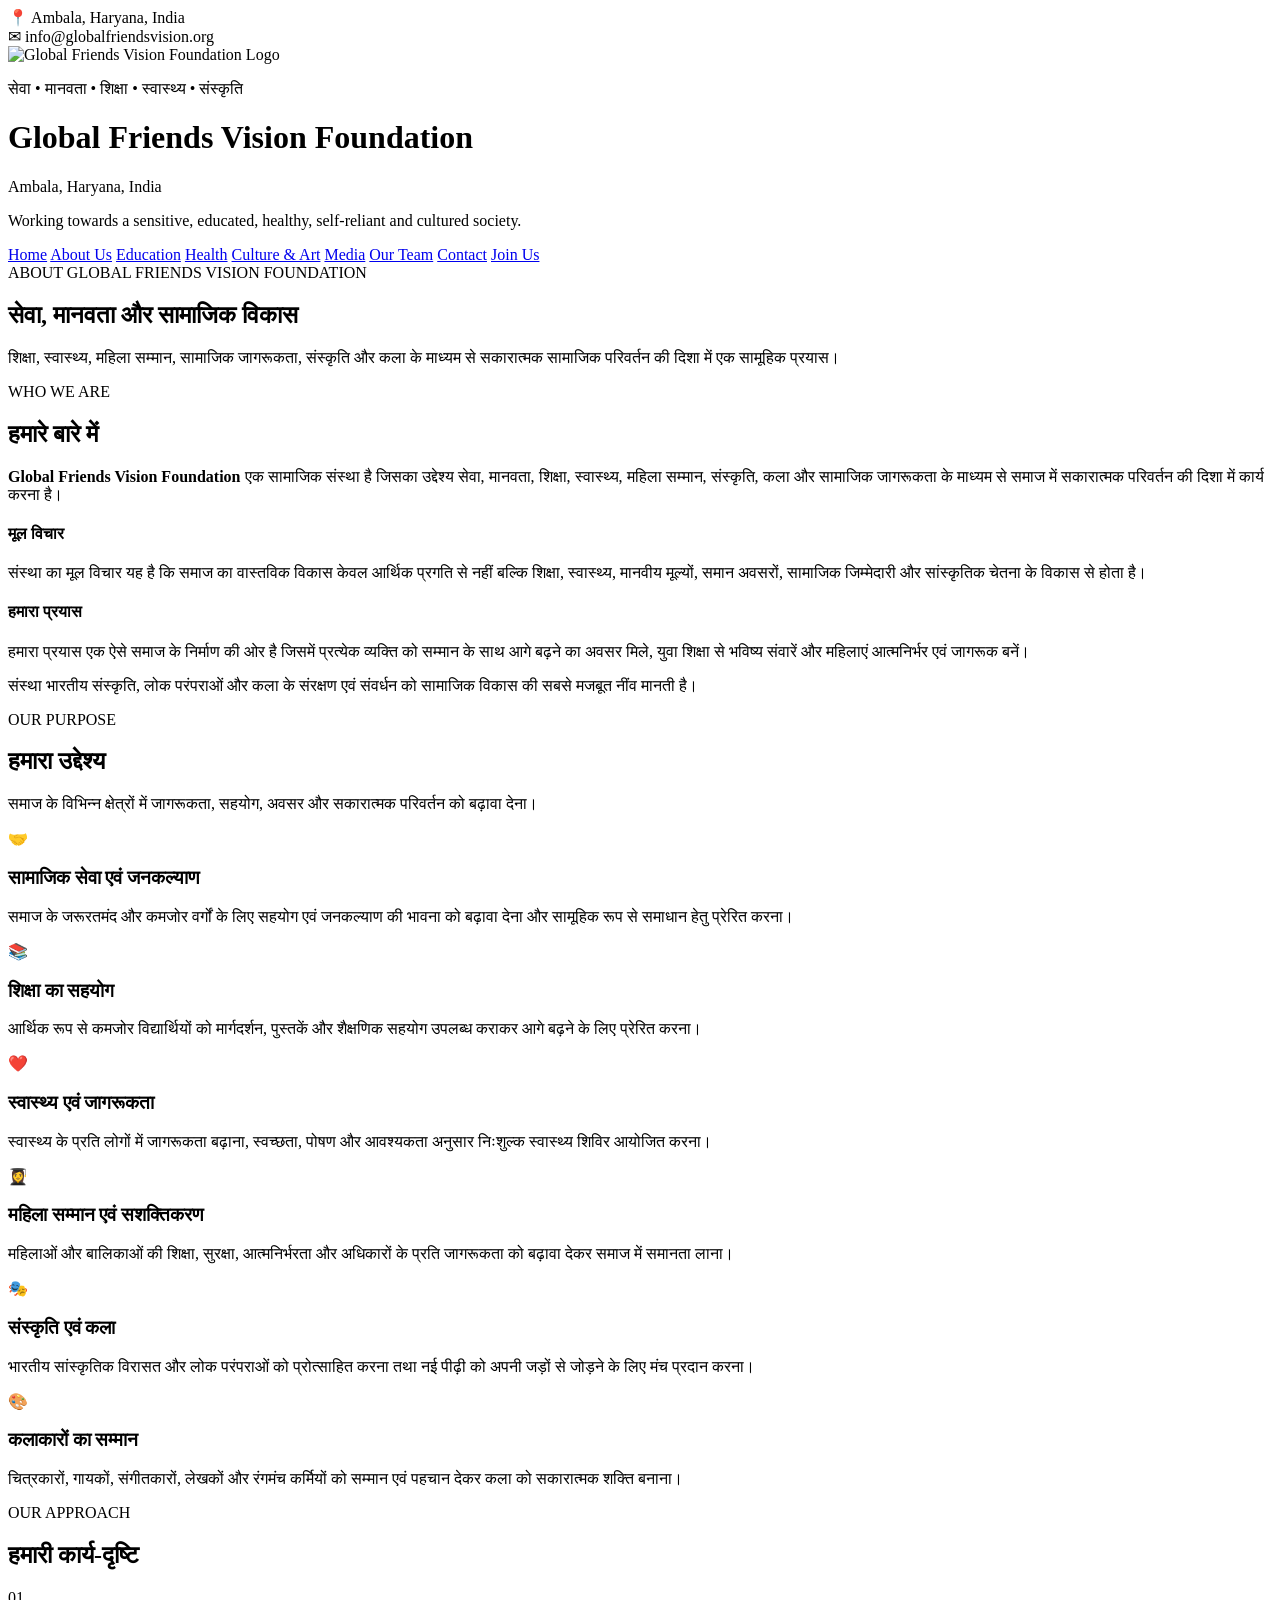
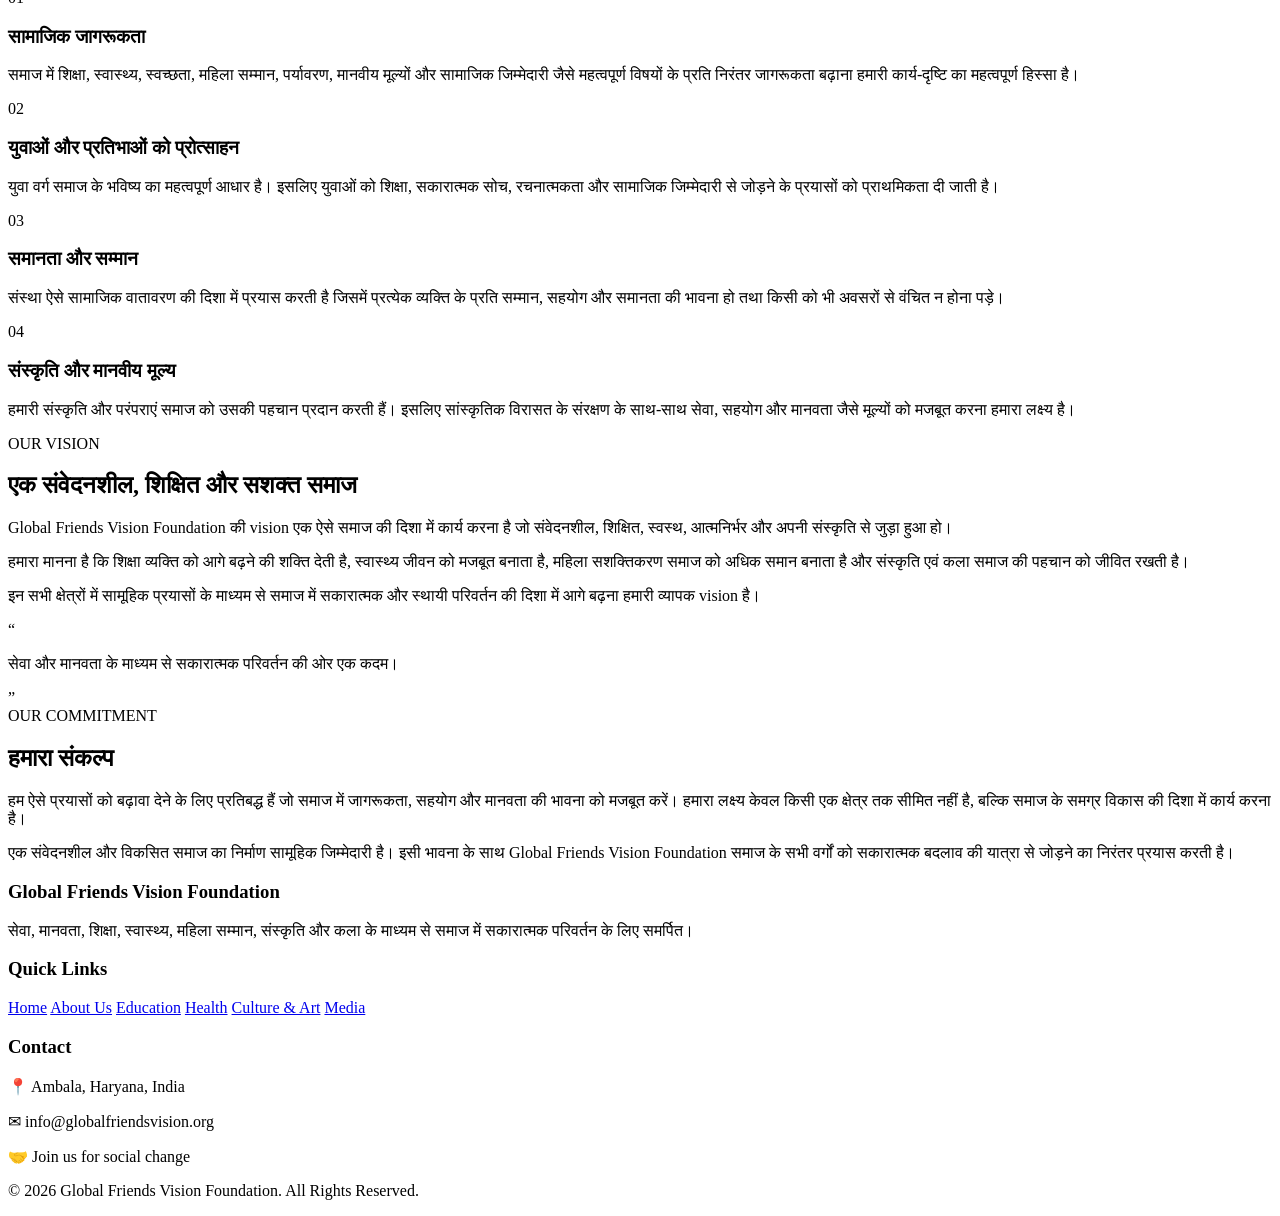
==== about.html @ c0052de6 "Add files via upload" ====
<!DOCTYPE html>
<html lang="en">
<head>
    <meta charset="UTF-8">
    <meta name="viewport" content="width=device-width, initial-scale=1.0">
    <title>About Us | Global Friends Vision Foundation</title>
    <link rel="stylesheet" href="css/style.css">

    </head>

<body>

    <!-- ================= TOP BAR ================= -->
    <div class="top-bar">
        <div class="top-container">
            <div class="top-left">
                <span>📍 Ambala, Haryana, India</span>
            </div>
            <div class="top-right">
                <span>✉ info@globalfriendsvision.org</span>
            </div>
        </div>
    </div>

    <!-- ================= BRAND HEADER ================= -->
    <header class="brand-header">
        <div class="brand-container">
            <div class="logo-box">
                <img src="images/logo1.jpg" alt="Global Friends Vision Foundation Logo">
            </div>
            <div class="brand-content">
                <p class="tagline">सेवा • मानवता • शिक्षा • स्वास्थ्य • संस्कृति</p>
                <h1>Global Friends Vision Foundation</h1>
                <p class="location">Ambala, Haryana, India</p>
                <p class="brand-description">
                    Working towards a sensitive, educated, healthy, self-reliant and cultured society.
                </p>
            </div>
        </div>
    </header>

    <!-- ================= NAVIGATION ================= -->
    <nav class="navbar">
        <div class="nav-container">
            <a href="index.html">Home</a>
            <a href="about.html" class="active">About Us</a>
            <a href="education.html">Education</a>
            <a href="health.html">Health</a>
            <a href="culture.html">Culture & Art</a>
            <a href="media.html">Media</a>
            <a href="team.html">Our Team</a>
            <a href="contact.html">Contact</a>
            <a href="join.html">Join Us</a>
        </div>
    </nav>

    <!-- ================= PAGE BANNER ================= -->
    <section class="about-hero">
        <div class="hero-content">
            <span class="hero-small">ABOUT GLOBAL FRIENDS VISION FOUNDATION</span>
            <h2>सेवा, मानवता और सामाजिक विकास</h2>
            <p>
                शिक्षा, स्वास्थ्य, महिला सम्मान, सामाजिक जागरूकता, संस्कृति और कला के माध्यम से 
                सकारात्मक सामाजिक परिवर्तन की दिशा में एक सामूहिक प्रयास।
            </p>
        </div>
    </section>

    <!-- ================= 1. WHO WE ARE ================= -->
    <section class="about-intro-section">
        <div class="intro-card-wrapper">
            <div class="section-heading text-center">
                <span class="section-label">WHO WE ARE</span>
                <h2>हमारे बारे में</h2>
                <div class="heading-line"></div>
            </div>

            <div class="about-highlight-box">
                <p class="lead-text">
                    <strong>Global Friends Vision Foundation</strong> एक सामाजिक संस्था है जिसका उद्देश्य सेवा, मानवता, शिक्षा, स्वास्थ्य, महिला सम्मान, संस्कृति, कला और सामाजिक जागरूकता के माध्यम से समाज में सकारात्मक परिवर्तन की दिशा में कार्य करना है।
                </p>
            </div>

            <div class="about-details-grid">
                <div class="detail-item">
                    <h4>मूल विचार</h4>
                    <p>
                        संस्था का मूल विचार यह है कि समाज का वास्तविक विकास केवल आर्थिक प्रगति से नहीं बल्कि शिक्षा, स्वास्थ्य, मानवीय मूल्यों, समान अवसरों, सामाजिक जिम्मेदारी और सांस्कृतिक चेतना के विकास से होता है।
                    </p>
                </div>
                <div class="detail-item">
                    <h4>हमारा प्रयास</h4>
                    <p>
                        हमारा प्रयास एक ऐसे समाज के निर्माण की ओर है जिसमें प्रत्येक व्यक्ति को सम्मान के साथ आगे बढ़ने का अवसर मिले, युवा शिक्षा से भविष्य संवारें और महिलाएं आत्मनिर्भर एवं जागरूक बनें।
                    </p>
                </div>
            </div>

            <div class="about-quote-bar">
                <p>
                    संस्था भारतीय संस्कृति, लोक परंपराओं और कला के संरक्षण एवं संवर्धन को सामाजिक विकास की सबसे मजबूत नींव मानती है।
                </p>
            </div>
        </div>
    </section>

    <!-- ================= 2. OUR PURPOSE ================= -->
    <section class="purpose-section">
        <div class="section-heading light-heading text-center">
            <span class="section-label">OUR PURPOSE</span>
            <h2>हमारा उद्देश्य</h2>
            <div class="heading-line"></div>
            <p class="heading-description">
                समाज के विभिन्न क्षेत्रों में जागरूकता, सहयोग, अवसर और सकारात्मक परिवर्तन को बढ़ावा देना।
            </p>
        </div>

        <div class="purpose-container">
            <div class="purpose-card">
                <div class="card-icon">🤝</div>
                <h3>सामाजिक सेवा एवं जनकल्याण</h3>
                <p>समाज के जरूरतमंद और कमजोर वर्गों के लिए सहयोग एवं जनकल्याण की भावना को बढ़ावा देना और सामूहिक रूप से समाधान हेतु प्रेरित करना।</p>
            </div>

            <div class="purpose-card">
                <div class="card-icon">📚</div>
                <h3>शिक्षा का सहयोग</h3>
                <p>आर्थिक रूप से कमजोर विद्यार्थियों को मार्गदर्शन, पुस्तकें और शैक्षणिक सहयोग उपलब्ध कराकर आगे बढ़ने के लिए प्रेरित करना।</p>
            </div>

            <div class="purpose-card">
                <div class="card-icon">❤️</div>
                <h3>स्वास्थ्य एवं जागरूकता</h3>
                <p>स्वास्थ्य के प्रति लोगों में जागरूकता बढ़ाना, स्वच्छता, पोषण और आवश्यकता अनुसार निःशुल्क स्वास्थ्य शिविर आयोजित करना।</p>
            </div>

            <div class="purpose-card">
                <div class="card-icon">👩‍🎓</div>
                <h3>महिला सम्मान एवं सशक्तिकरण</h3>
                <p>महिलाओं और बालिकाओं की शिक्षा, सुरक्षा, आत्मनिर्भरता और अधिकारों के प्रति जागरूकता को बढ़ावा देकर समाज में समानता लाना।</p>
            </div>

            <div class="purpose-card">
                <div class="card-icon">🎭</div>
                <h3>संस्कृति एवं कला</h3>
                <p>भारतीय सांस्कृतिक विरासत और लोक परंपराओं को प्रोत्साहित करना तथा नई पीढ़ी को अपनी जड़ों से जोड़ने के लिए मंच प्रदान करना।</p>
            </div>

            <div class="purpose-card">
                <div class="card-icon">🎨</div>
                <h3>कलाकारों का सम्मान</h3>
                <p>चित्रकारों, गायकों, संगीतकारों, लेखकों और रंगमंच कर्मियों को सम्मान एवं पहचान देकर कला को सकारात्मक शक्ति बनाना।</p>
            </div>
        </div>
    </section>

    <!-- ================= 3. OUR APPROACH ================= -->
    <section class="approach-section">
        <div class="section-heading text-center">
            <span class="section-label">OUR APPROACH</span>
            <h2>हमारी कार्य-दृष्टि</h2>
            <div class="heading-line"></div>
        </div>

        <div class="approach-container">
            <div class="approach-card">
                <div class="approach-number">01</div>
                <h3>सामाजिक जागरूकता</h3>
                <p>समाज में शिक्षा, स्वास्थ्य, स्वच्छता, महिला सम्मान, पर्यावरण, मानवीय मूल्यों और सामाजिक जिम्मेदारी जैसे महत्वपूर्ण विषयों के प्रति निरंतर जागरूकता बढ़ाना हमारी कार्य-दृष्टि का महत्वपूर्ण हिस्सा है।</p>
            </div>

            <div class="approach-card">
                <div class="approach-number">02</div>
                <h3>युवाओं और प्रतिभाओं को प्रोत्साहन</h3>
                <p>युवा वर्ग समाज के भविष्य का महत्वपूर्ण आधार है। इसलिए युवाओं को शिक्षा, सकारात्मक सोच, रचनात्मकता और सामाजिक जिम्मेदारी से जोड़ने के प्रयासों को प्राथमिकता दी जाती है।</p>
            </div>

            <div class="approach-card">
                <div class="approach-number">03</div>
                <h3>समानता और सम्मान</h3>
                <p>संस्था ऐसे सामाजिक वातावरण की दिशा में प्रयास करती है जिसमें प्रत्येक व्यक्ति के प्रति सम्मान, सहयोग और समानता की भावना हो तथा किसी को भी अवसरों से वंचित न होना पड़े।</p>
            </div>

            <div class="approach-card">
                <div class="approach-number">04</div>
                <h3>संस्कृति और मानवीय मूल्य</h3>
                <p>हमारी संस्कृति और परंपराएं समाज को उसकी पहचान प्रदान करती हैं। इसलिए सांस्कृतिक विरासत के संरक्षण के साथ-साथ सेवा, सहयोग और मानवता जैसे मूल्यों को मजबूत करना हमारा लक्ष्य है।</p>
            </div>
        </div>
    </section>

    <!-- ================= 4. OUR VISION ================= -->
    <section class="vision-section">
        <div class="vision-container">
            <div class="vision-content">
                <span class="section-label">OUR VISION</span>
                <h2>एक संवेदनशील, शिक्षित और सशक्त समाज</h2>
                <p>Global Friends Vision Foundation की vision एक ऐसे समाज की दिशा में कार्य करना है जो संवेदनशील, शिक्षित, स्वस्थ, आत्मनिर्भर और अपनी संस्कृति से जुड़ा हुआ हो।</p>
                <p>हमारा मानना है कि शिक्षा व्यक्ति को आगे बढ़ने की शक्ति देती है, स्वास्थ्य जीवन को मजबूत बनाता है, महिला सशक्तिकरण समाज को अधिक समान बनाता है और संस्कृति एवं कला समाज की पहचान को जीवित रखती है।</p>
                <p>इन सभी क्षेत्रों में सामूहिक प्रयासों के माध्यम से समाज में सकारात्मक और स्थायी परिवर्तन की दिशा में आगे बढ़ना हमारी व्यापक vision है।</p>
            </div>

            <div class="vision-box">
                <span class="quote-mark">“</span>
                <p>सेवा और मानवता के माध्यम से सकारात्मक परिवर्तन की ओर एक कदम।</p>
                <span class="quote-mark bottom">”</span>
            </div>
        </div>
    </section>

    <!-- ================= 5. OUR COMMITMENT ================= -->
    <section class="commitment-section">
        <div class="commitment-container">
            <div class="section-heading text-center">
                <span class="section-label">OUR COMMITMENT</span>
                <h2>हमारा संकल्प</h2>
                <div class="heading-line"></div>
            </div>
            <p>
                हम ऐसे प्रयासों को बढ़ावा देने के लिए प्रतिबद्ध हैं जो समाज में जागरूकता, सहयोग और मानवता की भावना को मजबूत करें। हमारा लक्ष्य केवल किसी एक क्षेत्र तक सीमित नहीं है, बल्कि समाज के समग्र विकास की दिशा में कार्य करना है।
            </p>
            <p>
                एक संवेदनशील और विकसित समाज का निर्माण सामूहिक जिम्मेदारी है। इसी भावना के साथ Global Friends Vision Foundation समाज के सभी वर्गों को सकारात्मक बदलाव की यात्रा से जोड़ने का निरंतर प्रयास करती है।
            </p>
        </div>
    </section>

    <!-- ================= FOOTER ================= -->
    <footer class="footer">
        <div class="footer-container">
            <div class="footer-about">
                <h3>Global Friends Vision Foundation</h3>
                <p>
                    सेवा, मानवता, शिक्षा, स्वास्थ्य, महिला सम्मान, संस्कृति और कला के माध्यम से समाज में सकारात्मक परिवर्तन के लिए समर्पित।
                </p>
            </div>

            <div class="footer-links">
                <h3>Quick Links</h3>
                <a href="index.html">Home</a>
                <a href="about.html">About Us</a>
                <a href="education.html">Education</a>
                <a href="health.html">Health</a>
                <a href="culture.html">Culture & Art</a>
                <a href="media.html">Media</a>
            </div>

            <div class="footer-contact">
                <h3>Contact</h3>
                <p>📍 Ambala, Haryana, India</p>
                <p>✉ info@globalfriendsvision.org</p>
                <p>🤝 Join us for social change</p>
            </div>
        </div>

        <div class="footer-bottom">
            <p>© 2026 Global Friends Vision Foundation. All Rights Reserved.</p>
        </div>
    </footer>

</body>
</html>
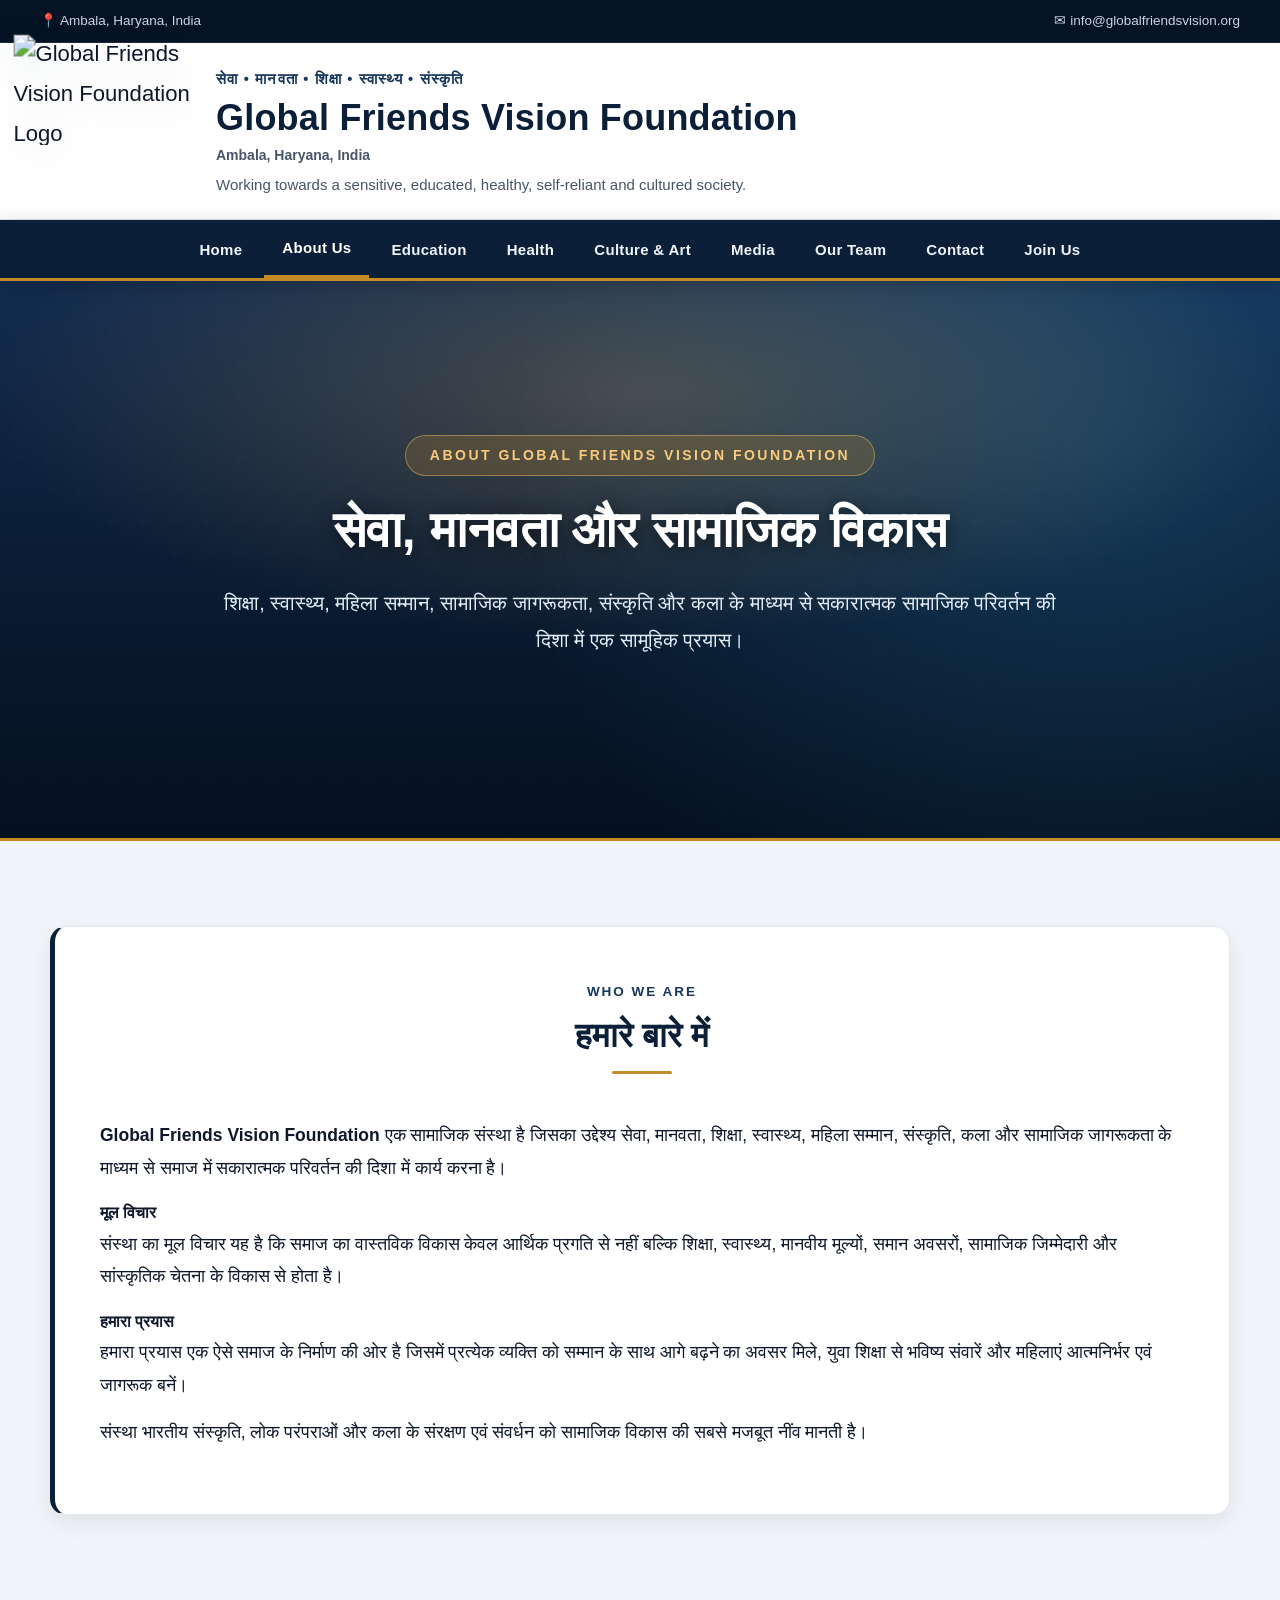
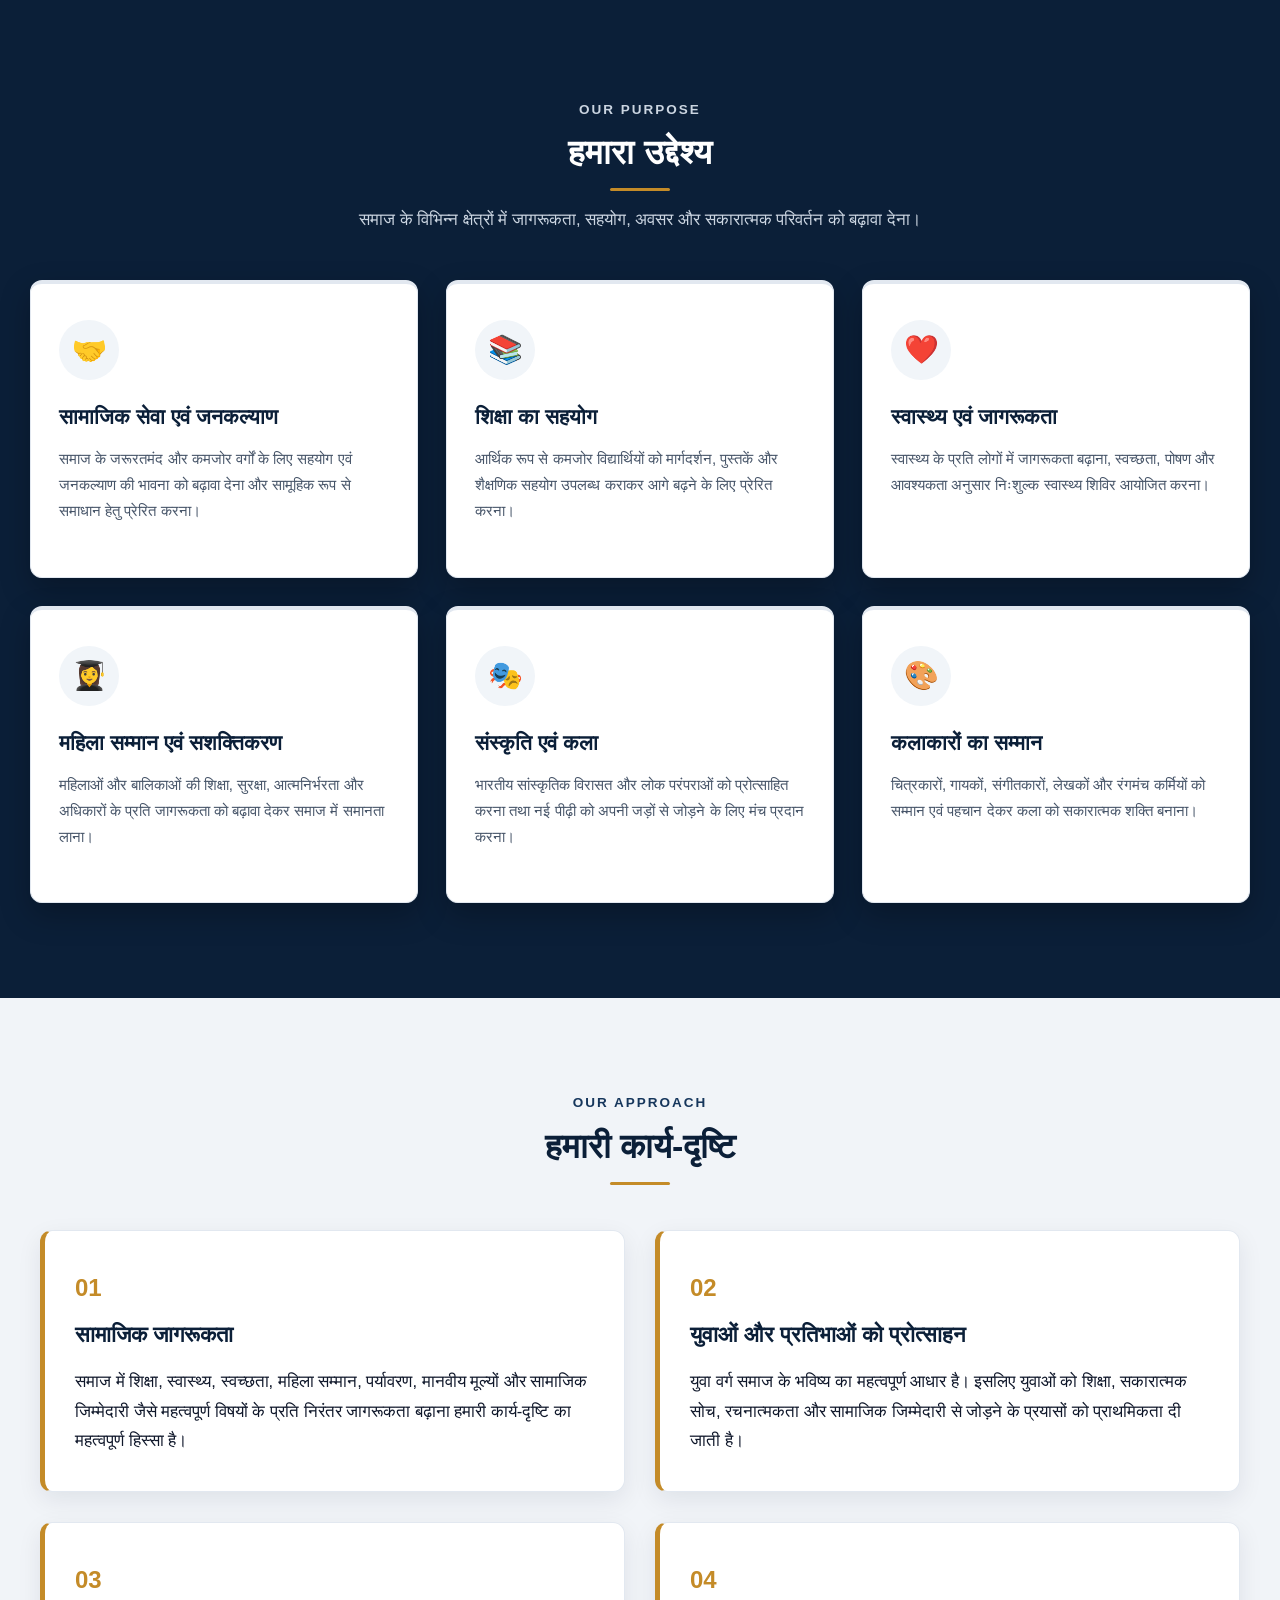
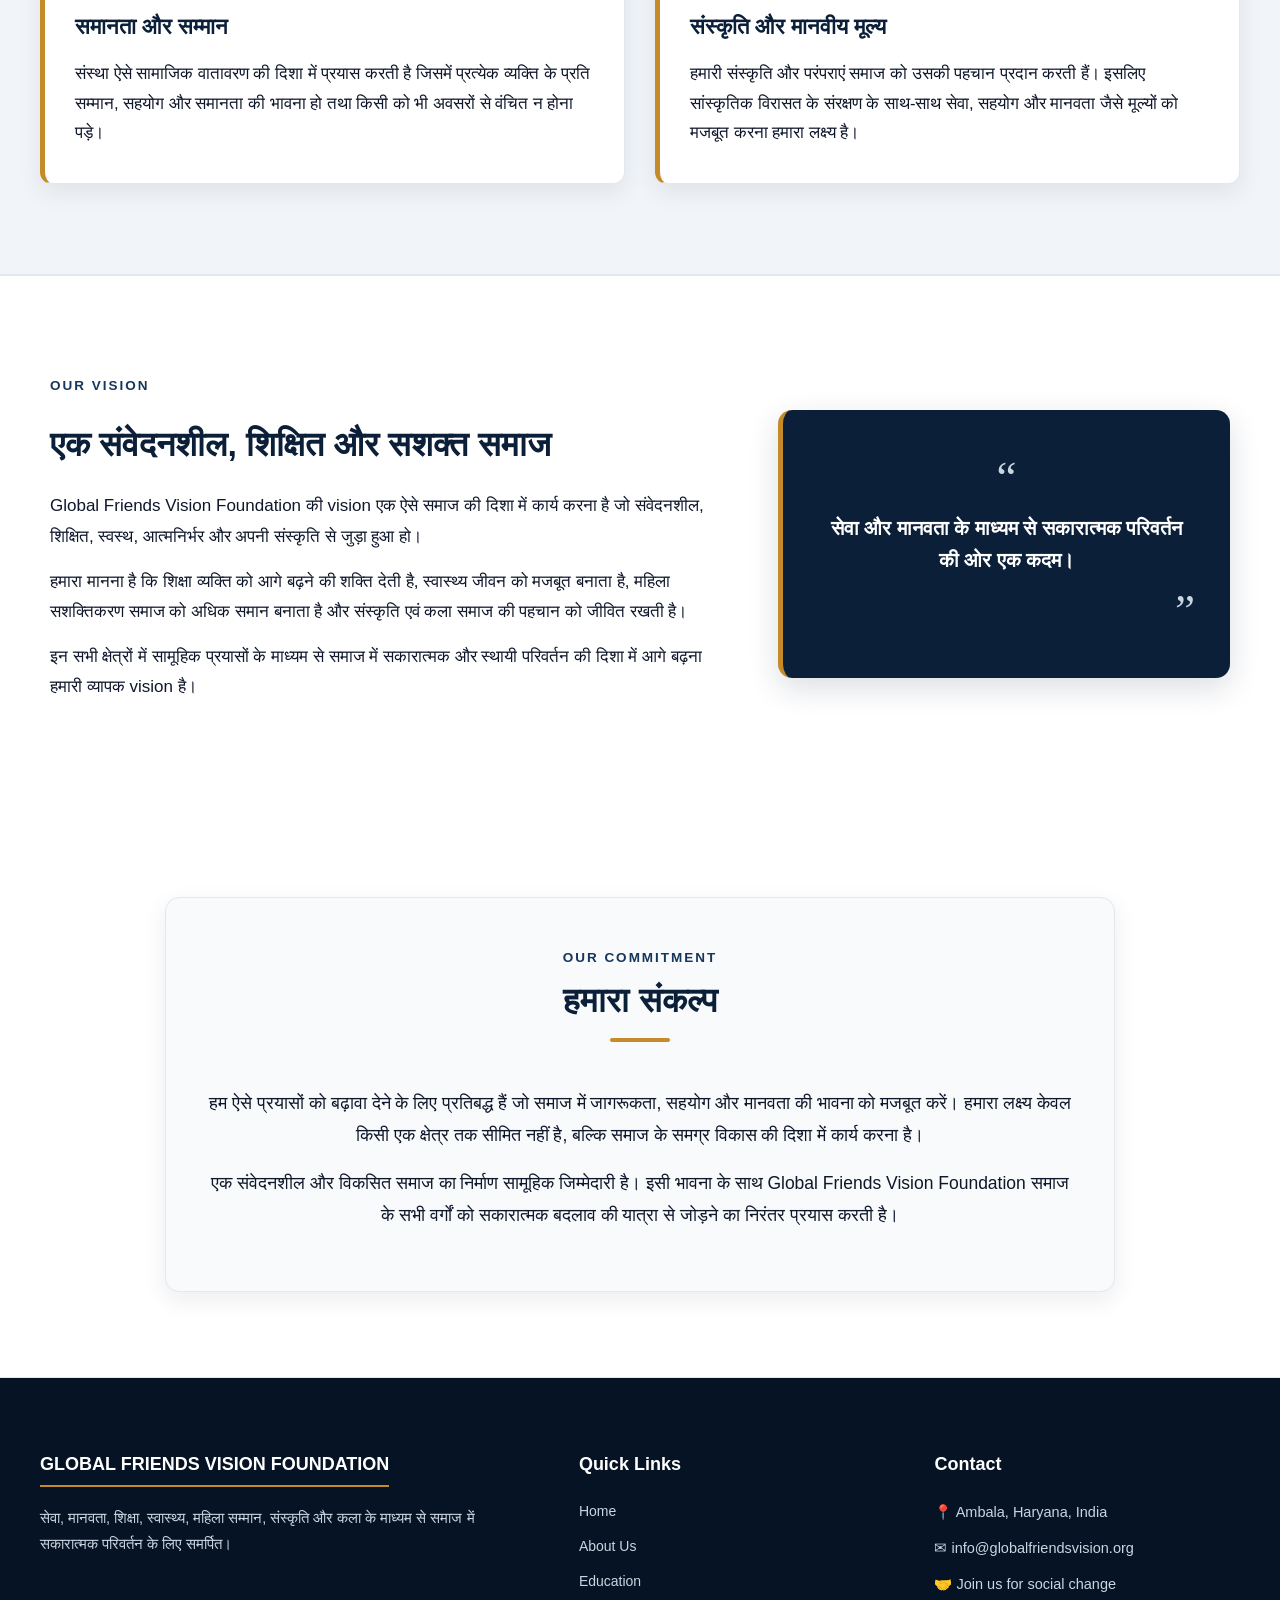
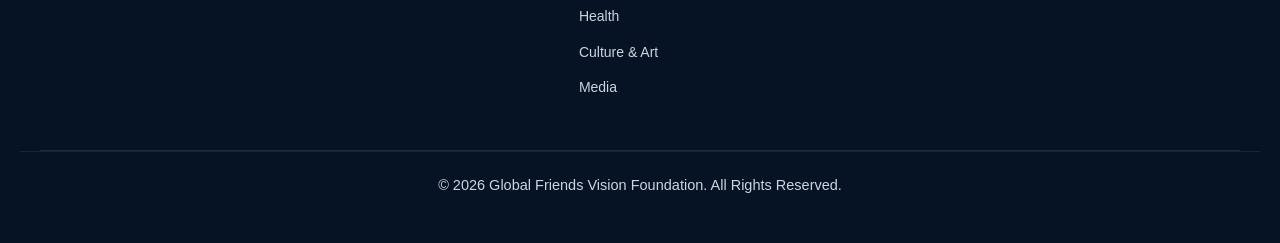
==== commit 5244ad1a: "Update about.html" ====
--- a/about.html
+++ b/about.html
@@ -4,7 +4,7 @@
     <meta charset="UTF-8">
     <meta name="viewport" content="width=device-width, initial-scale=1.0">
     <title>About Us | Global Friends Vision Foundation</title>
-    <link rel="stylesheet" href="css/style.css">
+    <link rel="stylesheet" href="style.css">
 
     </head>
 
@@ -259,4 +259,4 @@
     </footer>
 
 </body>
-</html>+</html>
--- a/style.css
+++ b/style.css
@@ -0,0 +1,839 @@
+/* =========================================================
+   GLOBAL FRIENDS VISION FOUNDATION
+   UNIFIED MASTER STYLESHEET (NO YELLOW / CLEAN & PREMIUM)
+   ========================================================= */
+
+/* =========================
+   1. VARIABLES & RESET
+   ========================= */
+:root {
+    --navy-primary: #0b1f38;
+    --navy-deep: #051324;
+    --navy-light: #16365c;
+    --gold-accent: #c48b28;     /* बैलेंस्ड म्यूटेड गोल्ड */
+    --gold-glow: #f6c065;
+    --bg-page: #f1f4f8;         /* क्लीन कूल-ग्रे बेस */
+    --bg-card: #ffffff;
+    --border-light: #e2e8f0;
+    --text-main: #0f172a;       /* 100% गहरा और पठनीय टेक्स्ट */
+    --text-muted: #475569;
+    --shadow-card: 0 8px 24px rgba(11, 31, 56, 0.08);
+}
+
+* {
+    margin: 0;
+    padding: 0;
+    box-sizing: border-box;
+    font-family: 'Segoe UI', Arial, sans-serif;
+}
+
+html {
+    scroll-behavior: smooth;
+}
+
+body {
+    background-color: var(--bg-page) !important;
+    color: var(--text-main);
+    line-height: 1.8;
+    overflow-x: hidden;
+}
+
+a {
+    text-decoration: none;
+    color: inherit;
+    transition: all 0.3s ease;
+}
+
+img {
+    max-width: 100%;
+    display: block;
+}
+
+/* =========================
+   2. TOP BAR
+   ========================= */
+.top-bar {
+    background-color: var(--navy-deep);
+    color: #cbd5e1;
+    font-size: 13.5px;
+    padding: 9px 0;
+    border-bottom: 1px solid rgba(255, 255, 255, 0.1);
+}
+
+.top-container {
+    max-width: 1250px;
+    margin: 0 auto;
+    padding: 0 25px;
+    display: flex;
+    justify-content: space-between;
+    align-items: center;
+}
+
+/* =========================
+   3. BRAND HEADER & BIG LOGO
+   ========================= */
+.brand-header {
+    background: #ffffff !important;
+    padding: 18px 0;
+    border-bottom: 1px solid var(--border-light);
+}
+
+.brand-container {
+    max-width: 1250px;
+    margin: 0 auto;
+    padding: 0 25px;
+    display: flex;
+    align-items: center;
+    gap: 36px;
+}
+
+.logo-box {
+    width: 140px;
+    height: 140px;
+    flex-shrink: 0;
+    display: flex;
+    justify-content: center;
+    align-items: center;
+    overflow: visible;
+}
+
+.logo-box img {
+    width: 100%;
+    height: 100%;
+    object-fit: contain;
+    transform: scale(1.38);
+    filter: drop-shadow(0 4px 12px rgba(11, 31, 56, 0.12));
+}
+
+.brand-content {
+    flex: 1;
+    min-width: 0;
+}
+
+.tagline {
+    color: var(--navy-light);
+    font-size: 14.5px;
+    font-weight: 700;
+    letter-spacing: 1.2px;
+    margin-bottom: 4px;
+}
+
+.brand-content h1 {
+    color: var(--navy-primary);
+    font-size: 36px;
+    font-weight: 800;
+    line-height: 1.2;
+    letter-spacing: 0.2px;
+}
+
+.location {
+    font-size: 14px;
+    color: var(--text-muted);
+    font-weight: 600;
+    margin-top: 4px;
+}
+
+.brand-description {
+    font-size: 15px;
+    color: var(--text-muted);
+    margin-top: 5px;
+    max-width: 820px;
+    line-height: 1.6;
+}
+
+/* =========================
+   4. NAVIGATION
+   ========================= */
+.navbar {
+    background-color: var(--navy-primary);
+    position: sticky;
+    top: 0;
+    z-index: 1000;
+    box-shadow: 0 4px 18px rgba(0, 0, 0, 0.2);
+    border-bottom: 3px solid var(--gold-accent);
+}
+
+.nav-container {
+    max-width: 1250px;
+    margin: 0 auto;
+    padding: 0 20px;
+    display: flex;
+    justify-content: center;
+    align-items: center;
+    gap: 4px;
+    flex-wrap: wrap;
+}
+
+.nav-container a {
+    color: #f1f5f9;
+    padding: 14px 18px;
+    font-size: 15px;
+    font-weight: 600;
+    letter-spacing: 0.3px;
+}
+
+.nav-container a:hover {
+    color: #ffffff;
+    background: rgba(255, 255, 255, 0.08);
+}
+
+.nav-container a.active {
+    color: #ffffff !important;
+    border-bottom: 3px solid var(--gold-accent);
+    background: transparent;
+}
+
+/* =========================================================
+   5. HERO BANNER (BIG & LIGHT-DARK MIX THEME)
+   ========================================================= */
+.hero,
+.page-hero,
+.about-hero {
+    position: relative;
+    width: 100%;
+    min-height: 560px;
+    background: 
+        radial-gradient(ellipse 75% 65% at 50% 20%, rgba(246, 192, 101, 0.24) 0%, transparent 68%),
+        radial-gradient(circle at 85% 30%, rgba(56, 189, 248, 0.16) 0%, transparent 50%),
+        linear-gradient(180deg, #122c4f 0%, #0a1b32 55%, #05101f 100%) !important;
+    color: #ffffff;
+    text-align: center;
+    padding: 120px 20px 110px;
+    border-bottom: 3.5px solid var(--gold-accent);
+    display: flex;
+    align-items: center;
+    justify-content: center;
+    box-sizing: border-box;
+    overflow: hidden;
+}
+
+.hero::before,
+.page-hero::before,
+.about-hero::before {
+    content: "";
+    position: absolute;
+    inset: 0;
+    background-image: radial-gradient(rgba(255, 255, 255, 0.08) 1.2px, transparent 1.2px);
+    background-size: 32px 32px;
+    opacity: 0.45;
+    pointer-events: none;
+}
+
+.hero-content {
+    max-width: 980px;
+    margin: 0 auto;
+    position: relative;
+    z-index: 2;
+}
+
+.hero-small {
+    display: inline-block;
+    color: #f7ca7d !important;
+    font-size: 14px !important;
+    font-weight: 800 !important;
+    letter-spacing: 2.5px !important;
+    margin-bottom: 22px !important;
+    text-transform: uppercase;
+    background: rgba(196, 139, 40, 0.22) !important;
+    padding: 7px 24px !important;
+    border-radius: 30px;
+    border: 1px solid rgba(246, 192, 101, 0.45) !important;
+}
+
+.hero h1,
+.hero h2,
+.page-hero h1,
+.page-hero h2,
+.about-hero h1,
+.about-hero h2 {
+    font-size: 50px !important;
+    line-height: 1.3 !important;
+    margin-bottom: 22px !important;
+    font-weight: 800 !important;
+    color: #ffffff !important;
+    text-shadow: 0 4px 18px rgba(0, 0, 0, 0.55) !important;
+}
+
+.hero p,
+.page-hero p,
+.about-hero p {
+    font-size: 20px !important;
+    line-height: 1.85 !important;
+    color: #e5edf7 !important;
+    max-width: 860px !important;
+    margin: 0 auto 35px !important;
+    font-weight: 400;
+}
+
+.hero-buttons {
+    display: flex;
+    justify-content: center;
+    gap: 18px;
+    flex-wrap: wrap;
+}
+
+.btn {
+    padding: 13px 34px;
+    border-radius: 30px;
+    font-size: 15.5px;
+    font-weight: 700;
+    display: inline-block;
+    transition: all 0.3s ease;
+}
+
+.btn-gold {
+    background: linear-gradient(135deg, #d89b38 0%, #b87a22 100%);
+    color: #ffffff;
+    box-shadow: 0 4px 14px rgba(196, 139, 40, 0.35);
+}
+
+.btn-gold:hover {
+    transform: translateY(-2px);
+    box-shadow: 0 6px 20px rgba(196, 139, 40, 0.55);
+}
+
+.btn-outline {
+    border: 2px solid rgba(255, 255, 255, 0.85);
+    color: #ffffff;
+    background: rgba(255, 255, 255, 0.06);
+}
+
+.btn-outline:hover {
+    background: #ffffff;
+    color: var(--navy-primary);
+}
+
+/* =========================
+   6. COMMON SECTION HEADINGS
+   ========================= */
+.section-heading {
+    text-align: center;
+    margin-bottom: 45px;
+}
+
+.section-label {
+    display: inline-block;
+    color: var(--navy-light);
+    font-size: 13.5px;
+    font-weight: 800;
+    letter-spacing: 2px;
+    text-transform: uppercase;
+    margin-bottom: 8px;
+}
+
+.section-heading h2,
+.section-heading h1 {
+    color: var(--navy-primary);
+    font-size: 34px;
+    font-weight: 800;
+    line-height: 1.3;
+}
+
+.heading-line {
+    width: 60px;
+    height: 3.5px;
+    background-color: var(--gold-accent) !important;
+    margin: 14px auto 0;
+    border-radius: 2px;
+}
+
+.heading-description {
+    max-width: 760px;
+    margin: 14px auto 0;
+    color: var(--text-muted);
+    font-size: 16.5px;
+}
+
+/* =========================================================
+   7. 2-COLUMN INTRO SECTIONS (BIGGER IMAGE & PURE WHITE)
+   ========================================================= */
+.intro-section {
+    background-color: #ffffff !important;   /* बैकग्राउंड पूरी तरह शुद्ध सफेद */
+    padding: 90px 20px;
+    width: 100%;
+    border-bottom: 1px solid var(--border-light) !important;
+}
+
+.intro-container {
+    max-width: 1260px;
+    margin: 0 auto;
+    display: flex;
+    align-items: center;
+    justify-content: space-between;
+    gap: 50px;
+}
+
+/* फोटो का बॉक्स - 54% चौड़ा किया ताकि फोटो काफी बड़ी दिखे */
+.intro-image {
+    flex: 0 0 54% !important;
+    max-width: 54% !important;
+    width: 100%;
+    background: #ffffff !important;         /* कार्ड का बैकग्राउंड भी शुद्ध सफेद */
+    padding: 16px;
+    border-radius: 16px;
+    border: 1.5px solid var(--border-light) !important;
+    box-shadow: 0 10px 30px rgba(11, 31, 56, 0.08) !important;
+}
+
+/* फोटो का साइज बड़ा और स्पष्ट */
+.intro-image img {
+    width: 100% !important;
+    height: auto !important;
+    max-height: 520px !important;           /* 440px से बढ़ाकर 520px किया */
+    object-fit: contain;
+    border-radius: 10px;
+    display: block;
+}
+
+/* टेक्स्ट वाला हिस्सा - 42% विड्थ */
+.intro-text {
+    flex: 0 0 42% !important;
+    max-width: 42% !important;
+    width: 100%;
+}
+
+.intro-text h2,
+.intro-text h3 {
+    font-size: 30px;
+    color: var(--navy-primary);
+    margin-bottom: 18px;
+    font-weight: 800;
+}
+
+.intro-text p {
+    font-size: 17.5px;                      /* 50+ आयु के लिए स्पष्ट और बड़ा टेक्स्ट */
+    line-height: 1.85;
+    color: var(--text-main);
+    margin-bottom: 15px;
+}
+
+.text-button {
+    display: inline-block;
+    margin-top: 10px;
+    color: var(--navy-primary);
+    font-weight: 700;
+    font-size: 15px;
+    border-bottom: 2px solid var(--gold-accent);
+    padding-bottom: 2px;
+}
+
+.text-button:hover {
+    color: var(--gold-accent);
+    transform: translateX(4px);
+}
+
+/* =========================================================
+   8. ALL 3-CARD GRIDS (OUR FOCUS & EDUCATION CARDS)
+   ========================================================= */
+.focus-section,
+.purpose-section,
+.edu-cards-section {
+    background-color: var(--navy-primary) !important;
+    color: #ffffff;
+    padding: 95px 20px;
+}
+
+.light-heading .section-label {
+    color: #cbd5e1;
+}
+
+.light-heading h2,
+.light-heading h1 {
+    color: #ffffff;
+}
+
+.focus-section .heading-description,
+.purpose-section .heading-description,
+.edu-cards-section .heading-description {
+    color: #cbd5e1;
+    font-size: 16.5px;
+}
+
+.focus-container,
+.purpose-container,
+.edu-grid-3 {
+    max-width: 1220px;
+    margin: 45px auto 0;
+    display: grid;
+    grid-template-columns: repeat(3, 1fr);
+    gap: 28px;
+}
+
+.focus-card,
+.purpose-card,
+.edu-card {
+    background: #ffffff !important;
+    padding: 36px 28px;
+    border-radius: 12px;
+    border-top: 4px solid var(--gold-accent);
+    border: 1px solid var(--border-light);
+    border-top-width: 4px;
+    box-shadow: 0 12px 30px rgba(0, 0, 0, 0.25);
+    display: flex;
+    flex-direction: column;
+    transition: transform 0.3s ease;
+}
+
+.focus-card:hover,
+.purpose-card:hover,
+.edu-card:hover {
+    transform: translateY(-5px);
+}
+
+.card-icon {
+    width: 60px;
+    height: 60px;
+    background: #f1f5f9 !important;
+    border-radius: 50%;
+    display: flex;
+    align-items: center;
+    justify-content: center;
+    font-size: 28px;
+    margin-bottom: 18px;
+}
+
+.focus-card h2,
+.focus-card h3,
+.purpose-card h3,
+.edu-card h3 {
+    color: var(--navy-primary) !important;
+    font-size: 21px;
+    margin-bottom: 10px;
+    font-weight: 700;
+}
+
+.focus-card p,
+.purpose-card p,
+.edu-card p {
+    color: var(--text-muted) !important;
+    font-size: 15px;
+    line-height: 1.75;
+    margin-bottom: 16px;
+    flex-grow: 1;
+}
+
+.focus-card a,
+.purpose-card a,
+.edu-card a {
+    color: var(--navy-primary);
+    font-weight: 700;
+    font-size: 14px;
+}
+
+.focus-card a:hover,
+.purpose-card a:hover,
+.edu-card a:hover {
+    color: var(--gold-accent);
+}
+
+/* =========================================================
+   9. VISION SECTION (CLEAN WHITE)
+   ========================================================= */
+.vision-section,
+.edu-vision-section {
+    padding: 95px 20px;
+    background-color: #ffffff !important;
+    border-top: 1px solid var(--border-light) !important;
+}
+
+.vision-container,
+.edu-vision-container {
+    max-width: 1180px;
+    margin: 0 auto;
+    display: grid;
+    grid-template-columns: 1.2fr 0.8fr;
+    gap: 50px;
+    align-items: center;
+}
+
+.vision-content h2,
+.vision-text-col h2 {
+    font-size: 34px;
+    color: var(--navy-primary);
+    margin: 8px 0 16px;
+    font-weight: 800;
+}
+
+.vision-content p,
+.vision-text-col p {
+    font-size: 17px;
+    color: var(--text-main);
+    line-height: 1.8;
+    margin-bottom: 14px;
+}
+
+.vision-box,
+.vision-quote-col {
+    background: var(--navy-primary) !important;
+    color: #ffffff;
+    padding: 45px 35px;
+    border-left: 5px solid var(--gold-accent);
+    border-radius: 14px;
+    box-shadow: 0 10px 30px rgba(11, 31, 56, 0.15);
+    text-align: center;
+}
+
+.quote-mark {
+    font-size: 45px;
+    color: #cbd5e1;
+    line-height: 1;
+    font-family: Georgia, serif;
+    display: block;
+}
+
+.quote-mark.bottom {
+    text-align: right;
+}
+
+.vision-box p,
+.vision-quote-col p {
+    font-size: 20px;
+    font-weight: 600;
+    color: #ffffff;
+    margin: 12px 0;
+    line-height: 1.6;
+}
+
+/* =========================================================
+   10. OTHER CARDS (ABOUT, EDUCATION, CULTURE, HEALTH)
+   ========================================================= */
+.edu-container {
+    max-width: 1200px;
+    margin: 0 auto;
+    padding: 0 20px;
+    box-sizing: border-box;
+}
+
+.about-intro-section,
+.edu-intro-section {
+    background-color: var(--bg-page);
+    padding: 85px 20px;
+}
+
+.intro-card-wrapper,
+.edu-intro-card {
+    max-width: 1180px;
+    margin: auto;
+    background: #ffffff;
+    border-radius: 16px;
+    padding: 50px 45px;
+    box-shadow: var(--shadow-card);
+    border: 1px solid var(--border-light);
+    border-left: 5px solid var(--navy-primary);
+}
+
+.intro-card-wrapper p,
+.edu-intro-card p {
+    font-size: 17.5px;
+    line-height: 1.85;
+    color: var(--text-main);
+    margin-bottom: 15px;
+    font-weight: 500;
+}
+
+.approach-section,
+.why-edu-section {
+    background-color: var(--bg-page);
+    padding: 90px 20px;
+    border-bottom: 1px solid var(--border-light);
+}
+
+.approach-container,
+.why-edu-grid {
+    max-width: 1200px;
+    margin: 45px auto 0;
+    display: grid;
+    grid-template-columns: repeat(2, 1fr);
+    gap: 30px;
+}
+
+.approach-card,
+.why-card {
+    background: #ffffff;
+    border: 1px solid var(--border-light);
+    border-radius: 12px;
+    padding: 35px 30px;
+    box-shadow: var(--shadow-card);
+    border-left: 5px solid var(--gold-accent);
+    transition: transform 0.3s ease;
+}
+
+.approach-card:hover,
+.why-card:hover {
+    transform: translateY(-4px);
+}
+
+.approach-number,
+.why-number {
+    font-size: 24px;
+    font-weight: 800;
+    color: var(--gold-accent);
+    margin-bottom: 6px;
+}
+
+.approach-card h3,
+.why-card h3 {
+    color: var(--navy-primary);
+    font-size: 22px;
+    font-weight: 800;
+    margin-bottom: 12px;
+}
+
+.approach-card p,
+.why-card p {
+    font-size: 16.5px;
+    line-height: 1.8;
+    color: var(--text-main);
+}
+
+.social-change-section,
+.commitment-section {
+    background: #ffffff;
+    padding: 85px 20px;
+    border-bottom: 1px solid var(--border-light);
+    text-align: center;
+}
+
+.social-change-card,
+.commitment-container {
+    max-width: 950px;
+    margin: 0 auto;
+    background: #f8fafc;
+    border: 1px solid var(--border-light);
+    border-radius: 14px;
+    padding: 45px 40px;
+    box-shadow: var(--shadow-card);
+}
+
+.social-change-card h2,
+.commitment-container h2 {
+    color: var(--navy-primary);
+    font-size: 34px;
+    font-weight: 800;
+    margin-bottom: 16px;
+}
+
+.social-change-card p,
+.commitment-container p {
+    font-size: 17.5px;
+    line-height: 1.85;
+    color: var(--text-main);
+    margin-bottom: 15px;
+}
+
+/* =========================
+   11. FOOTER
+   ========================= */
+.footer {
+    background-color: var(--navy-deep);
+    color: #cbd5e1;
+    padding: 70px 20px 25px;
+}
+
+.footer-container {
+    max-width: 1200px;
+    margin: 0 auto;
+    display: grid;
+    grid-template-columns: 1.6fr 1fr 1fr;
+    gap: 50px;
+    padding-bottom: 40px;
+    border-bottom: 1px solid rgba(255, 255, 255, 0.1);
+}
+
+.footer-about h3 {
+    font-size: 22px;
+    font-weight: 800;
+    color: #ffffff;
+    text-transform: uppercase;
+    margin-bottom: 12px;
+    display: inline-block;
+    border-bottom: 2px solid var(--gold-accent);
+    padding-bottom: 4px;
+}
+
+.footer h3 {
+    color: #ffffff;
+    font-size: 18px;
+    margin-bottom: 18px;
+    font-weight: 700;
+}
+
+.footer p {
+    color: #cbd5e1;
+    font-size: 14.5px;
+    line-height: 1.8;
+}
+
+.footer-links a {
+    display: block;
+    color: #cbd5e1;
+    margin-bottom: 10px;
+    font-size: 14px;
+}
+
+.footer-links a:hover {
+    color: #ffffff;
+    transform: translateX(4px);
+}
+
+.footer-contact p {
+    margin-bottom: 10px;
+}
+
+.footer-bottom {
+    border-top: 1px solid rgba(255, 255, 255, 0.08);
+    text-align: center;
+    padding: 20px;
+    font-size: 13px;
+    color: #94a3b8;
+}
+
+/* =========================
+   12. RESPONSIVE DESIGN
+   ========================= */
+@media (max-width: 1024px) {
+    .brand-content h1 { font-size: 30px; }
+    .hero h1, .hero h2, .page-hero h1, .page-hero h2, .about-hero h1, .about-hero h2 { 
+        font-size: 38px !important; 
+    }
+    .intro-container {
+        flex-direction: column;
+        gap: 35px;
+    }
+    .intro-image,
+    .intro-text {
+        flex: 0 0 100% !important;
+        max-width: 100% !important;
+    }
+    .vision-container,
+    .edu-vision-container {
+        flex-direction: column;
+        grid-template-columns: 1fr;
+        gap: 35px;
+    }
+    .approach-container,
+    .why-edu-grid { grid-template-columns: 1fr; }
+    .focus-container,
+    .purpose-container,
+    .edu-grid-3 { grid-template-columns: repeat(2, 1fr); }
+    .footer-container { grid-template-columns: 1fr 1fr; }
+}
+
+@media (max-width: 650px) {
+    .top-container,
+    .brand-container {
+        flex-direction: column;
+        text-align: center;
+        gap: 12px;
+    }
+    .brand-content h1 { font-size: 24px; }
+    .logo-box { width: 120px; height: 120px; }
+    .logo-box img { transform: scale(1.2); }
+    .hero h1, .hero h2, .page-hero h1, .page-hero h2, .about-hero h1, .about-hero h2 { 
+        font-size: 30px !important; 
+    }
+    .focus-container,
+    .purpose-container,
+    .edu-grid-3,
+    .footer-container { grid-template-columns: 1fr; }
+}
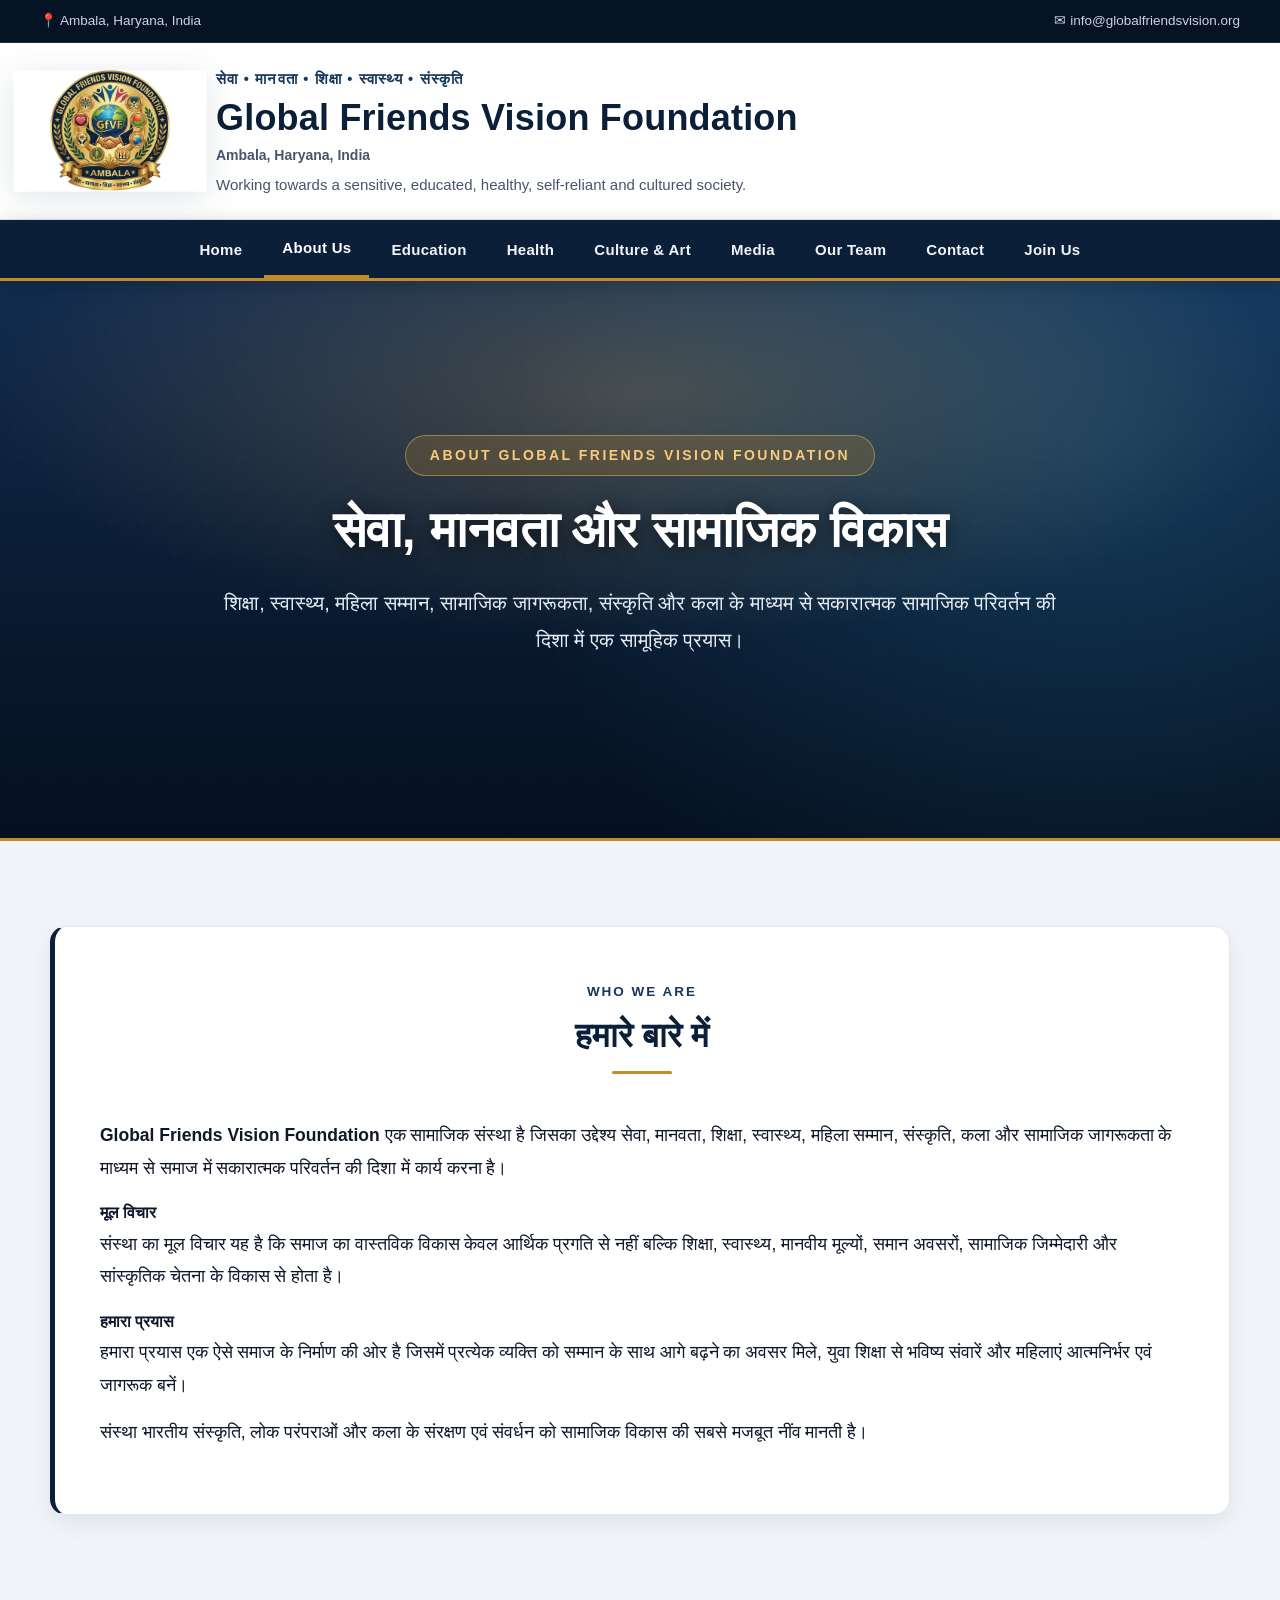
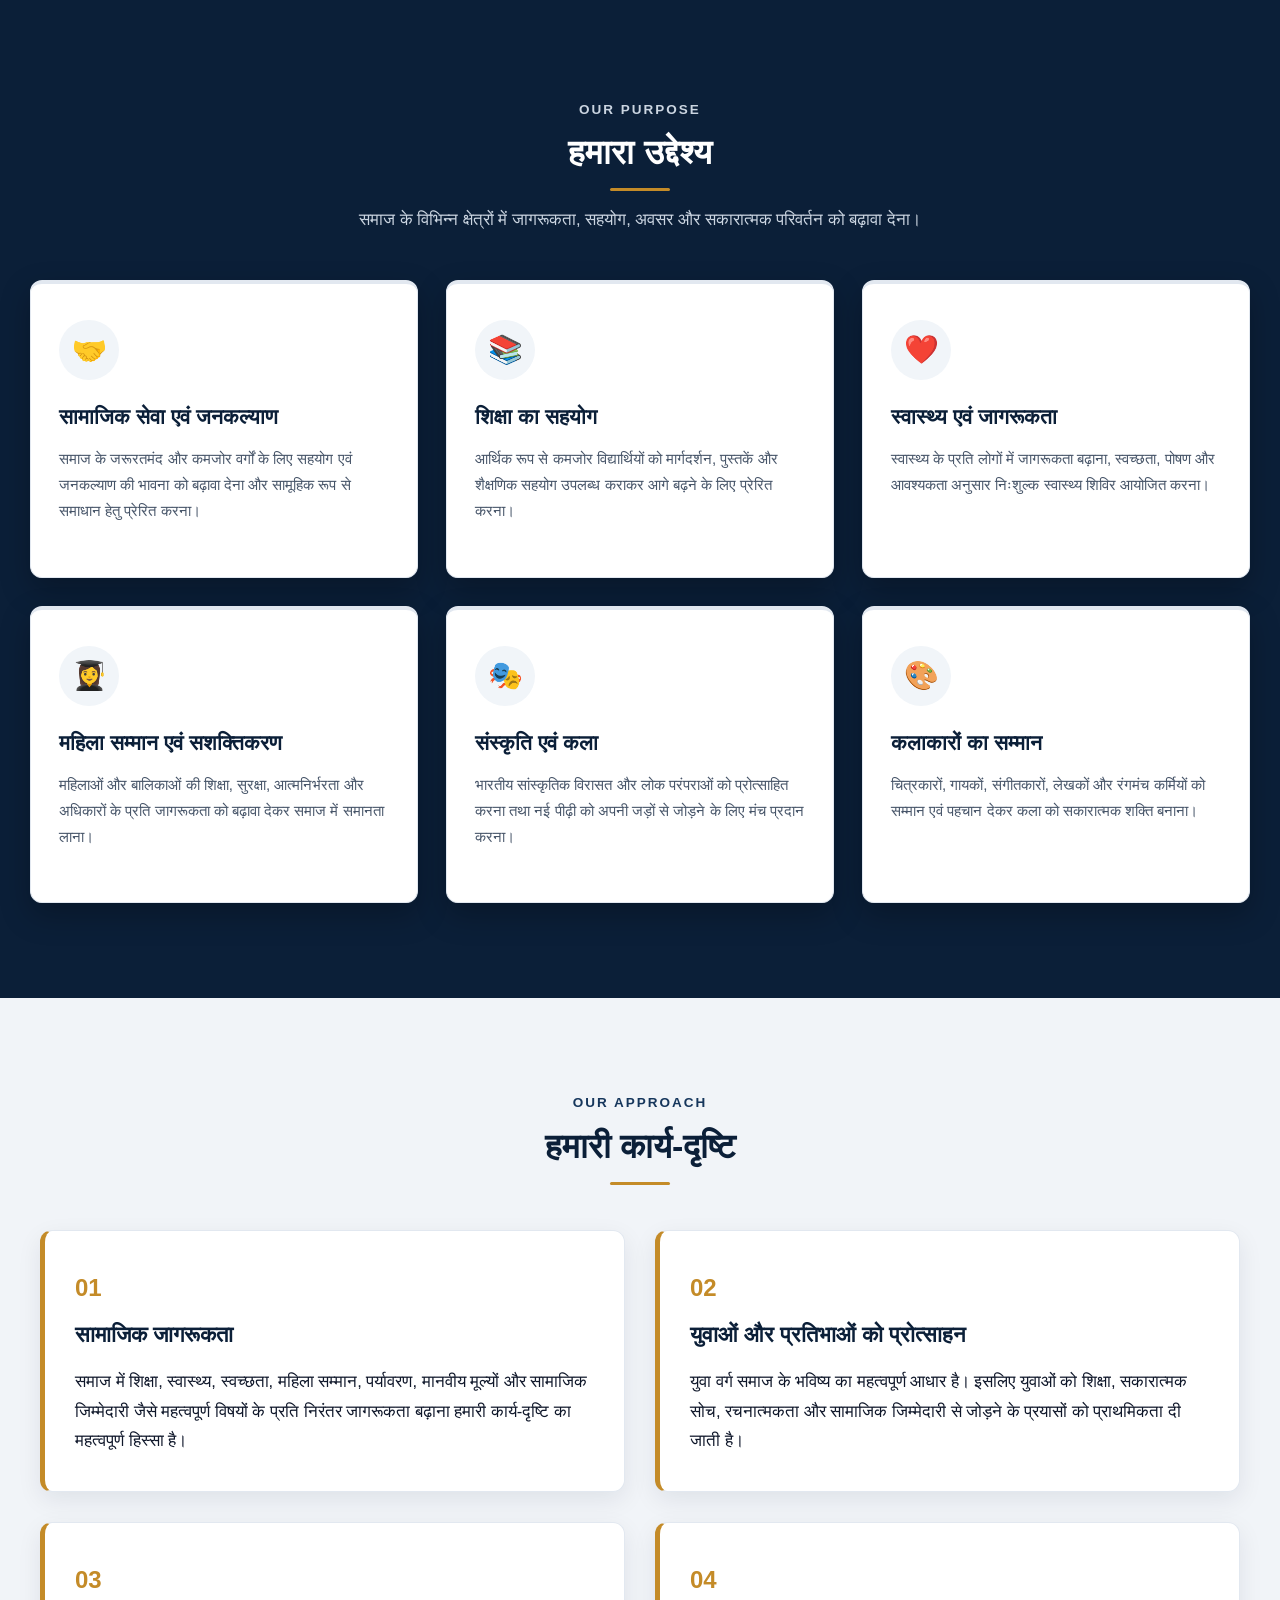
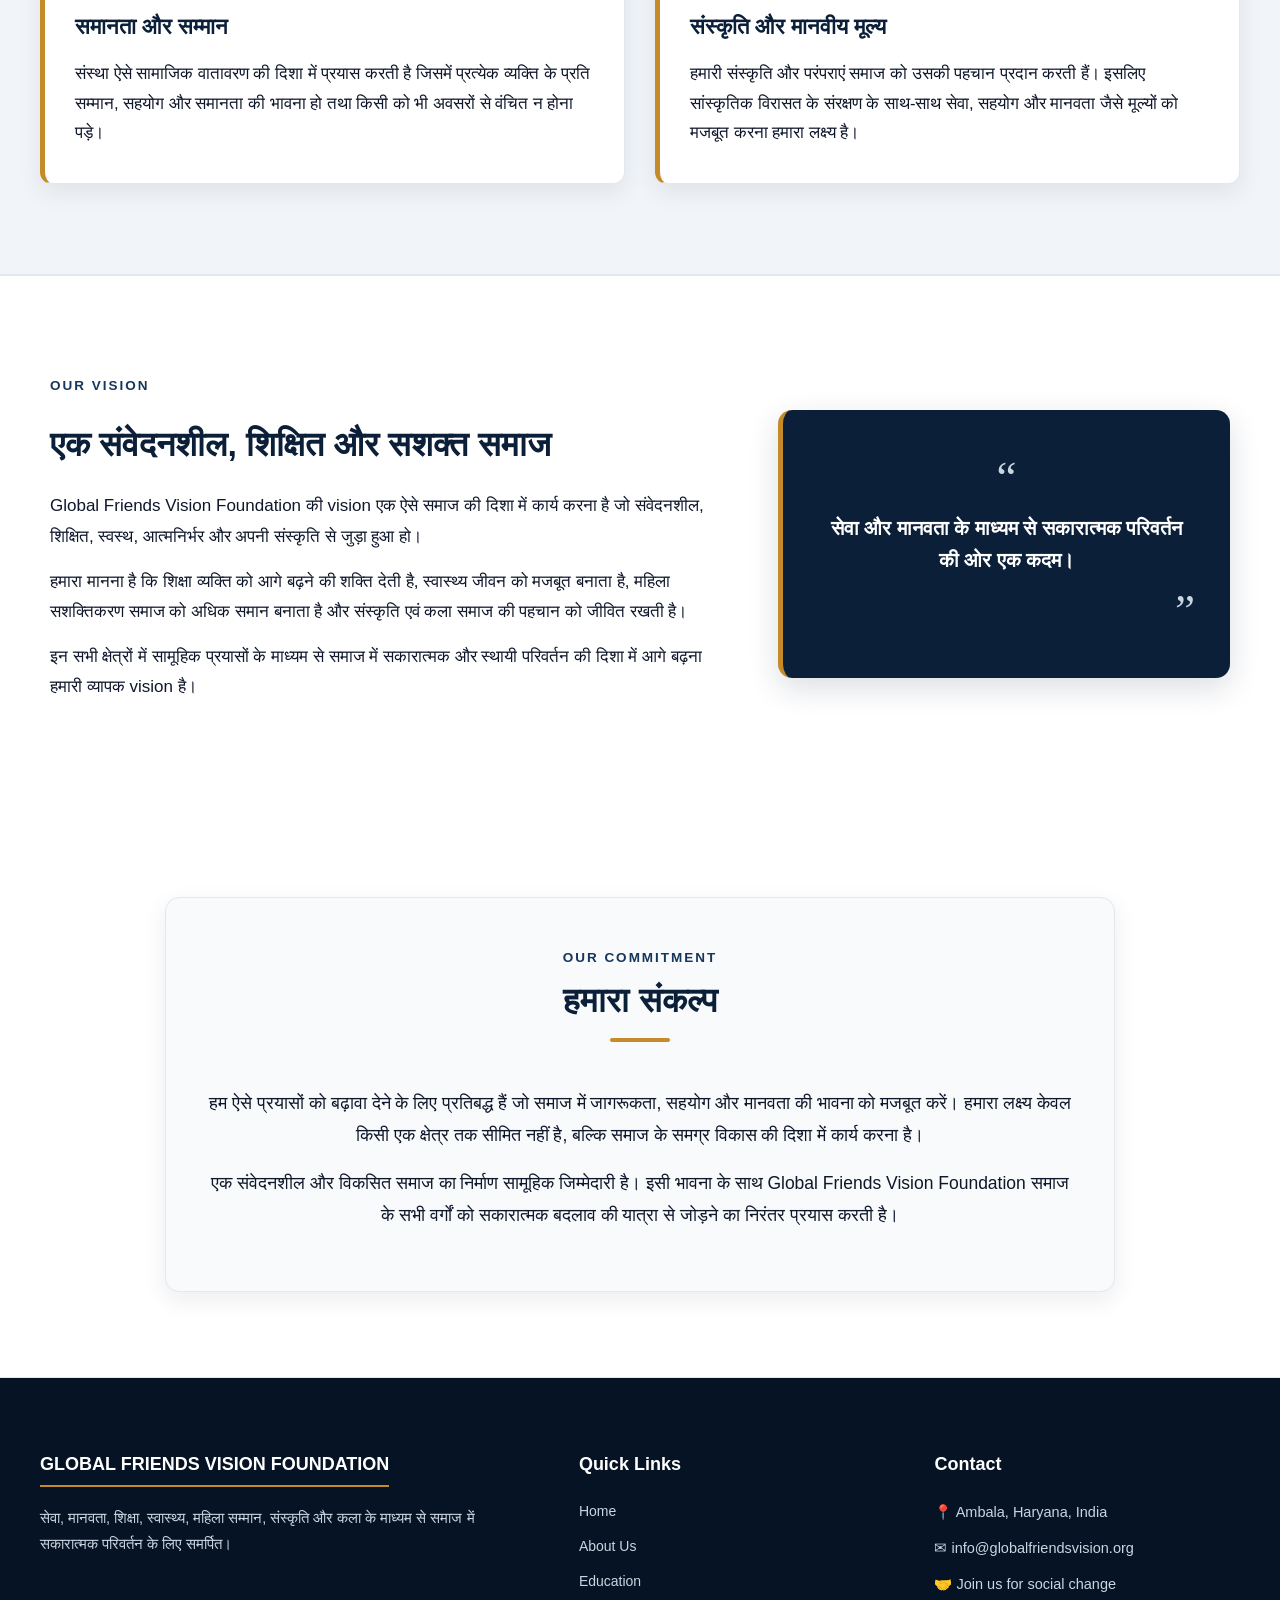
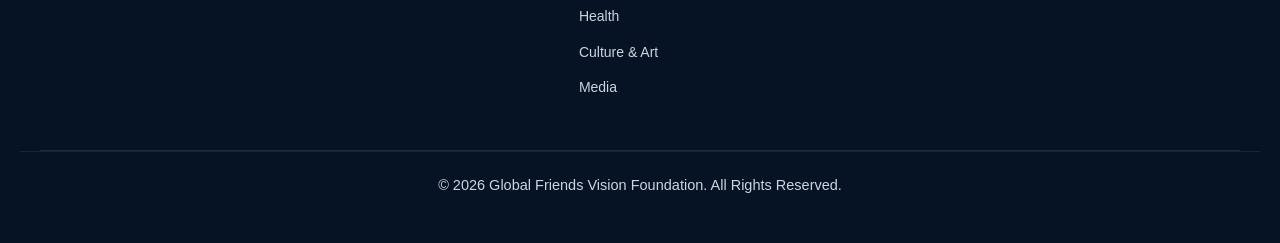
==== commit 9b45fc2e: "Update about.html" ====
--- a/about.html
+++ b/about.html
@@ -26,7 +26,7 @@
     <header class="brand-header">
         <div class="brand-container">
             <div class="logo-box">
-                <img src="images/logo1.jpg" alt="Global Friends Vision Foundation Logo">
+                <img src="logo1.jpg" alt="Global Friends Vision Foundation Logo">
             </div>
             <div class="brand-content">
                 <p class="tagline">सेवा • मानवता • शिक्षा • स्वास्थ्य • संस्कृति</p>
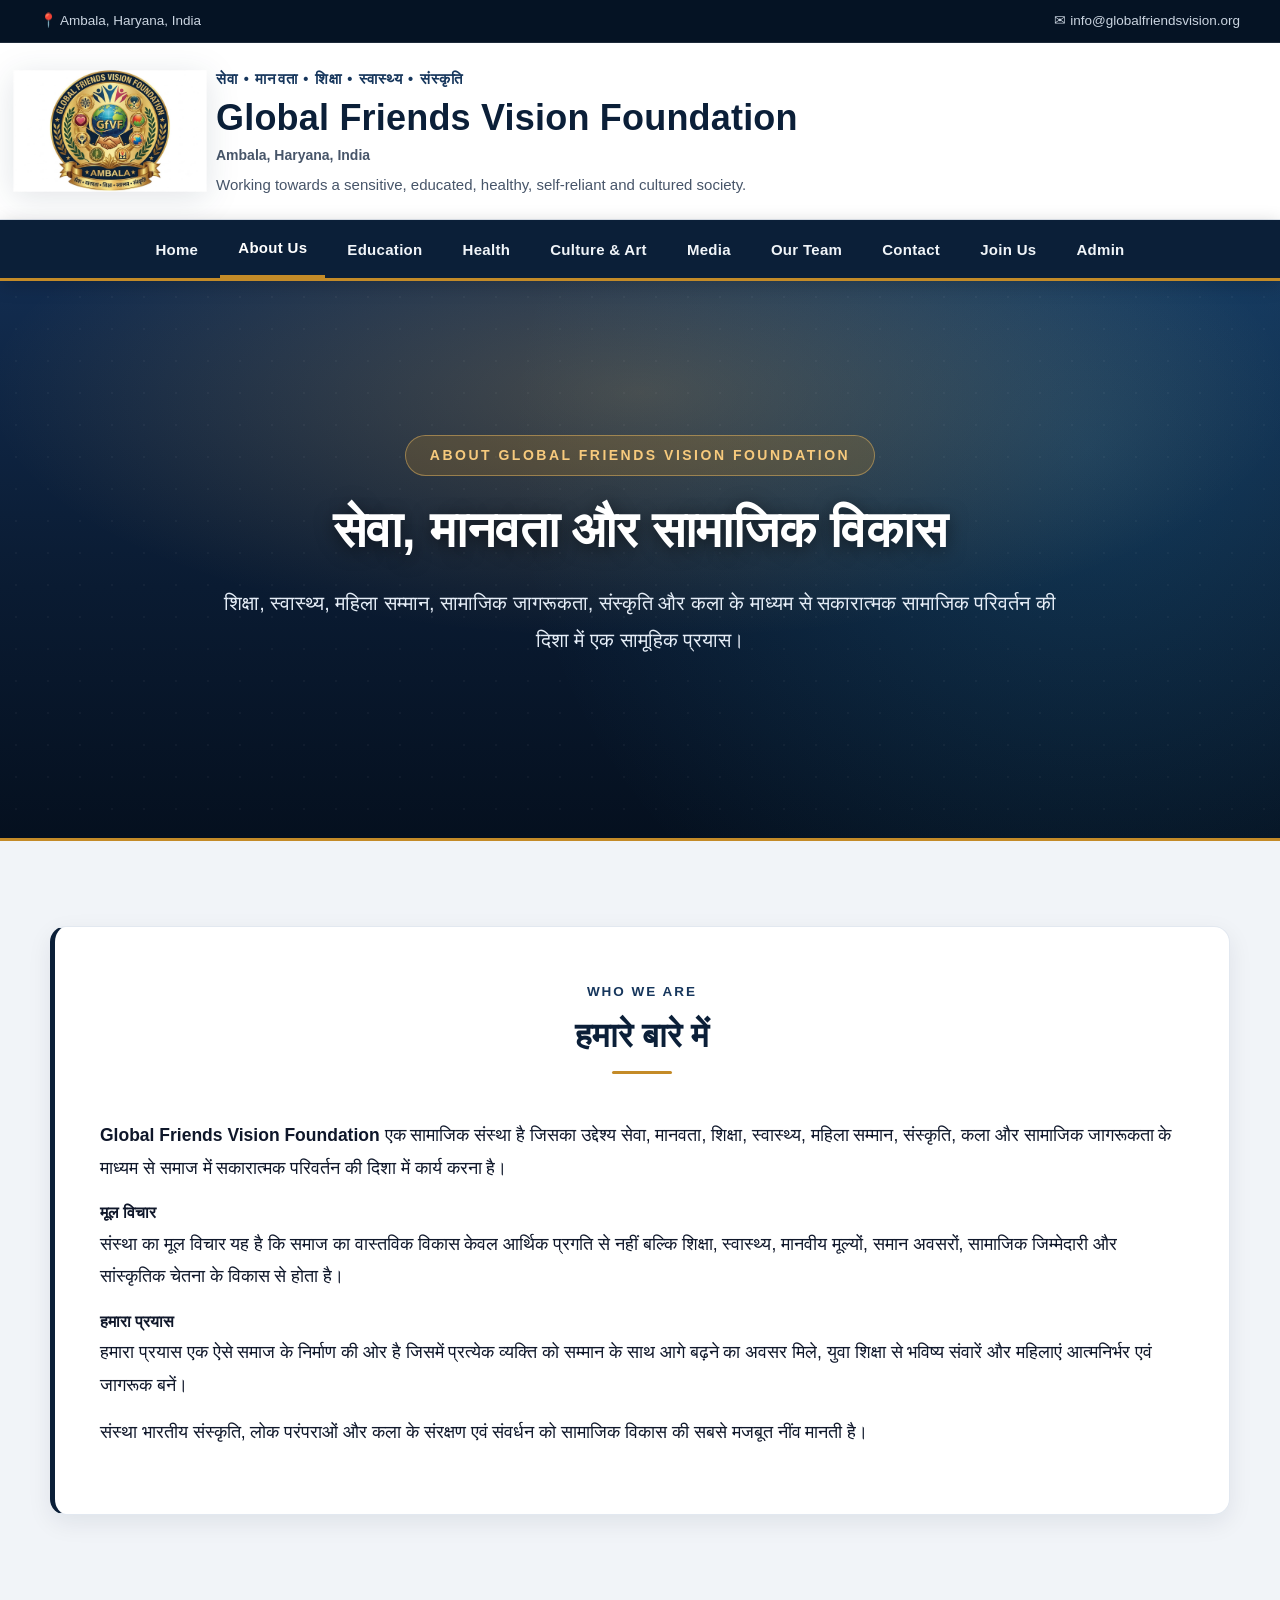
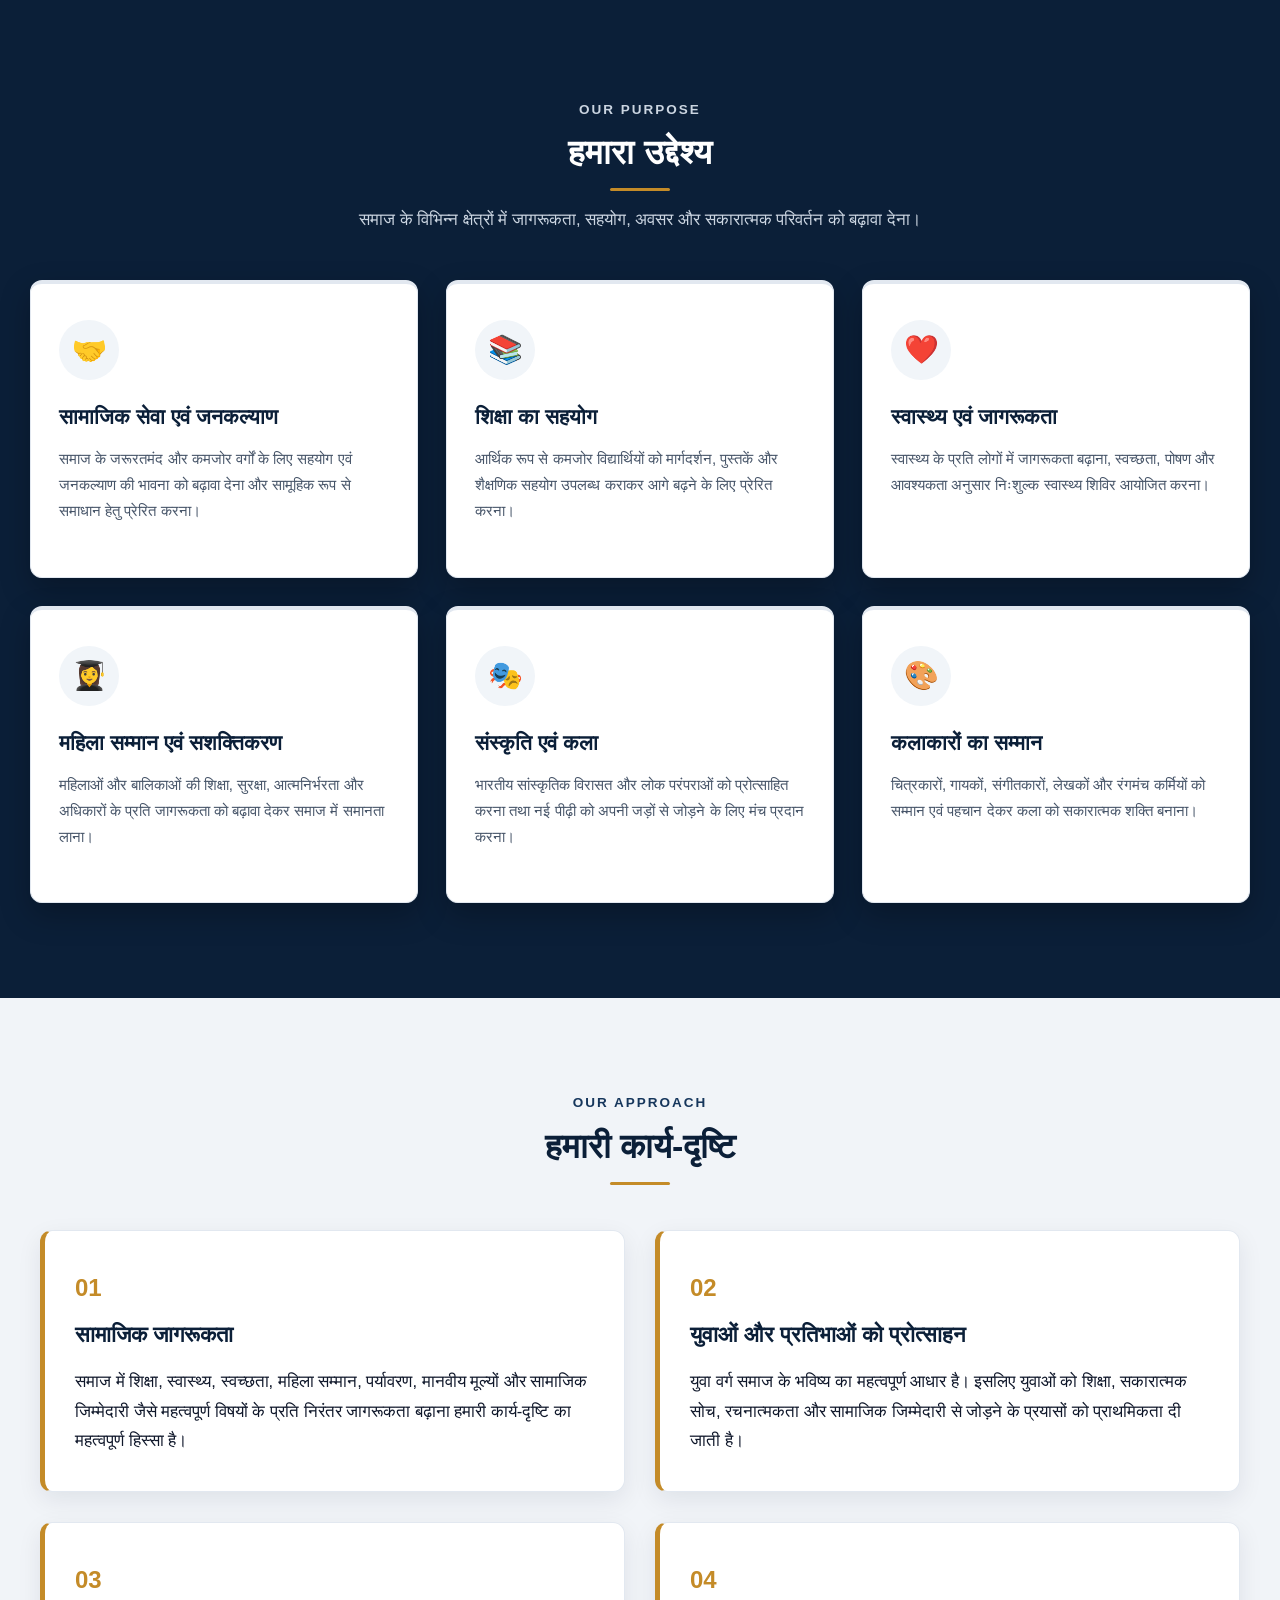
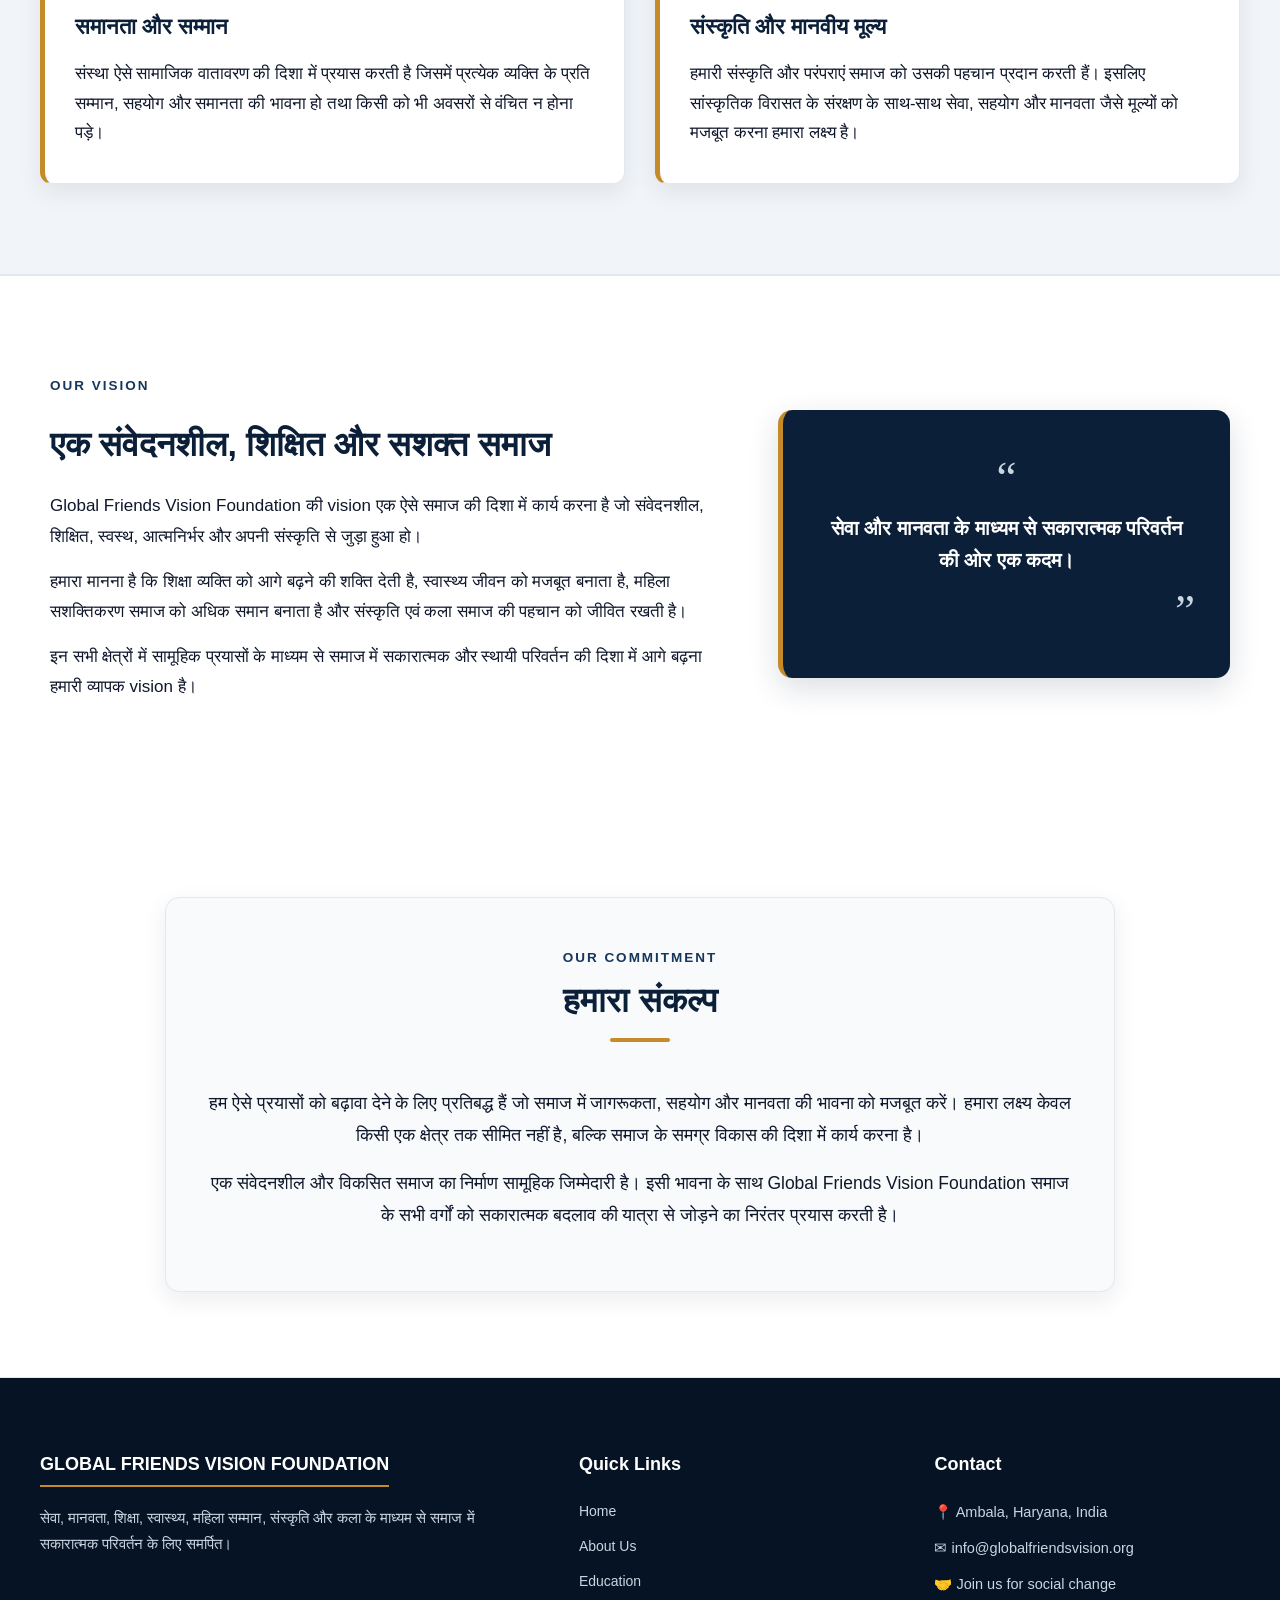
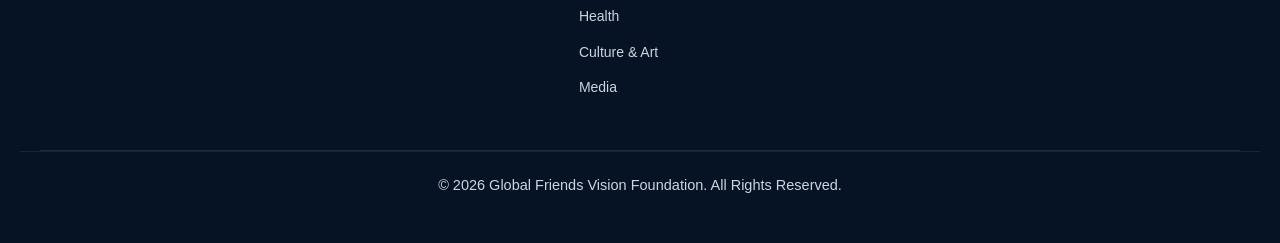
==== commit fe22dce4: "Update about.html" ====
--- a/about.html
+++ b/about.html
@@ -51,6 +51,7 @@
             <a href="team.html">Our Team</a>
             <a href="contact.html">Contact</a>
             <a href="join.html">Join Us</a>
+            <a href="admin.html">Admin</a>
         </div>
     </nav>
 
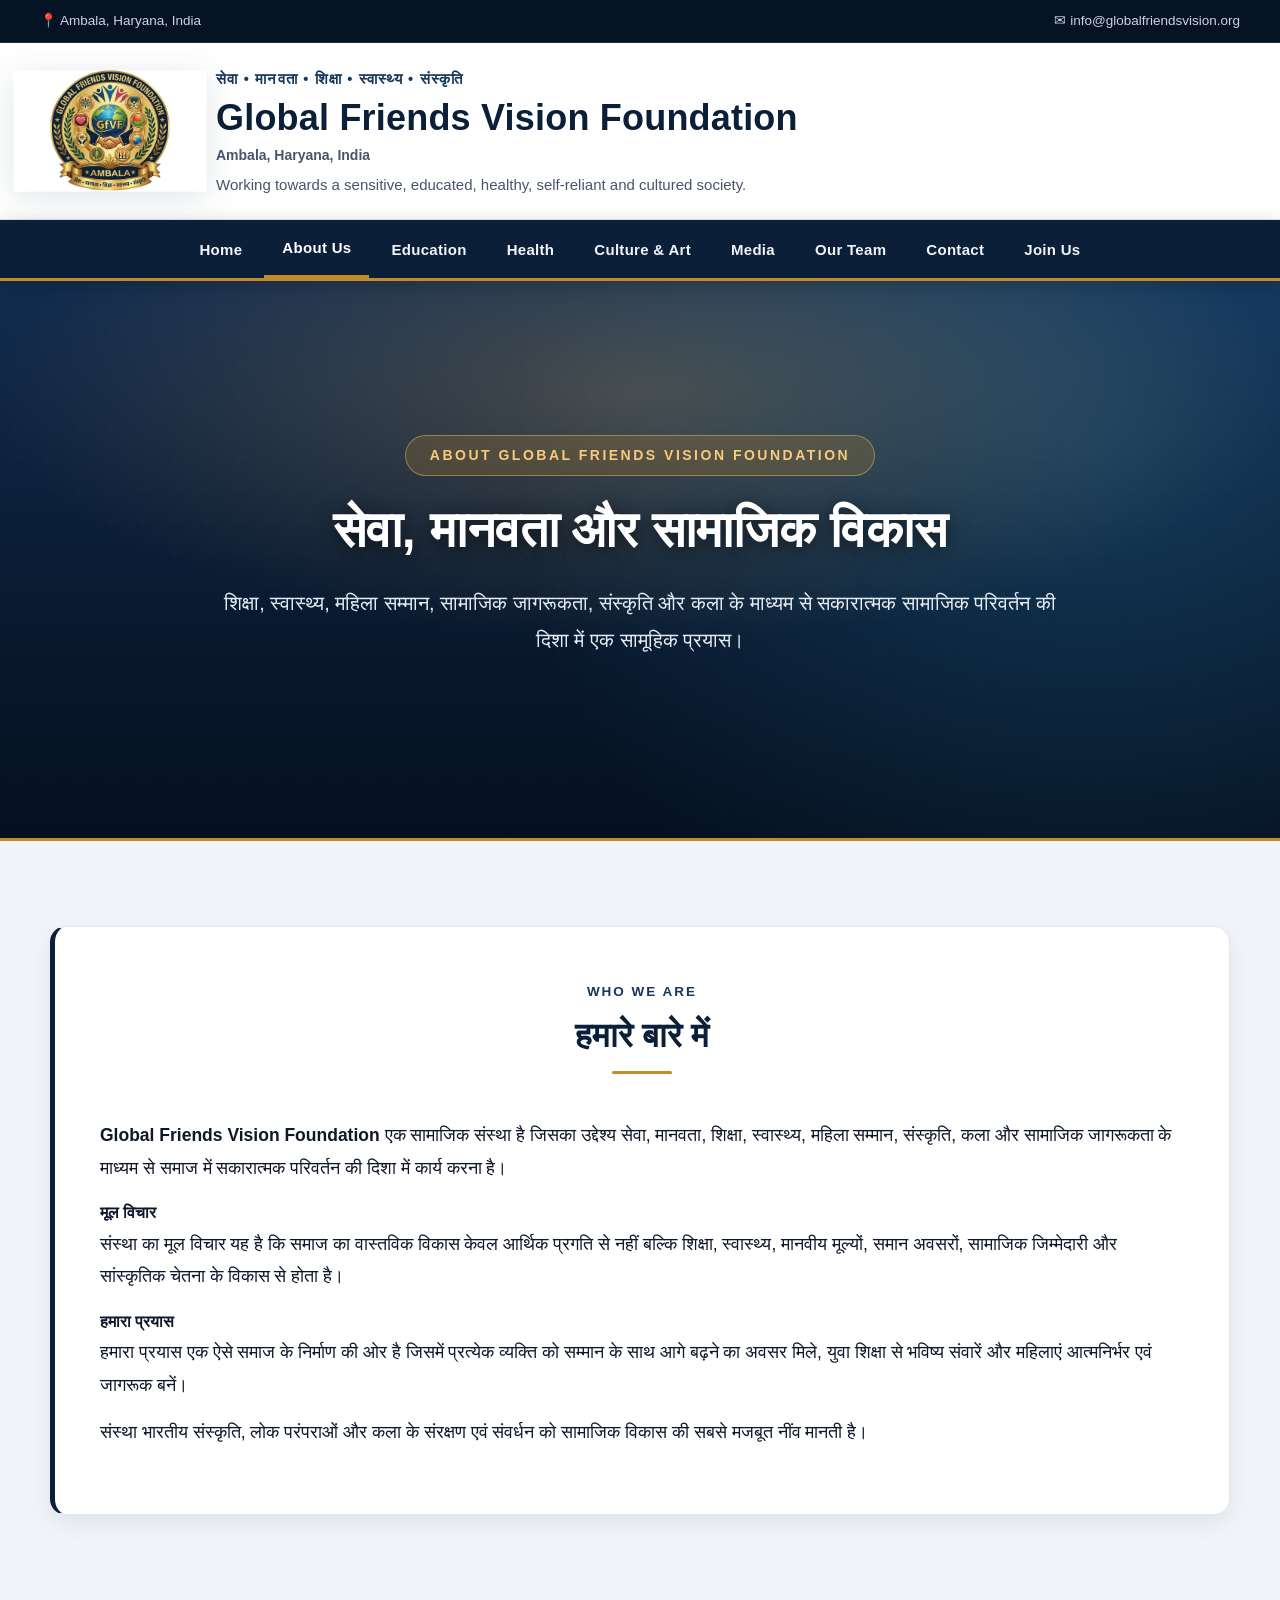
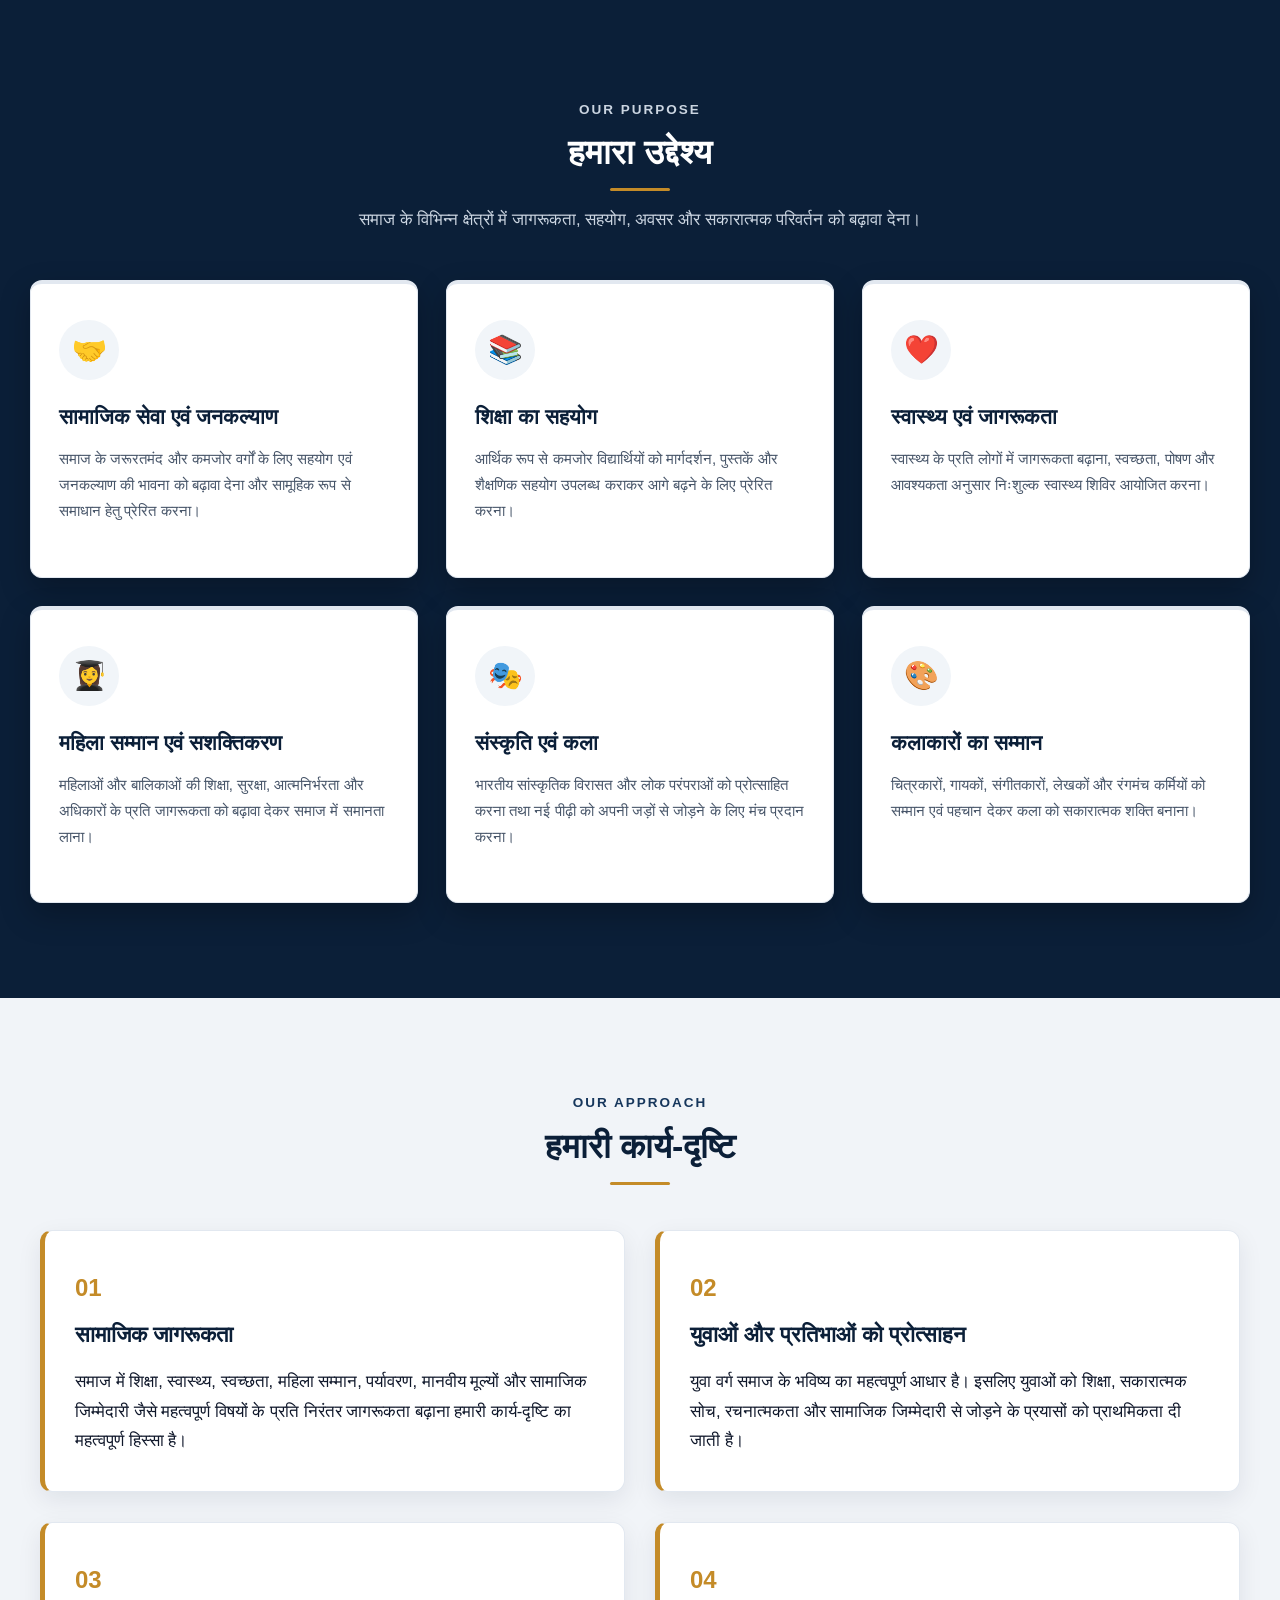
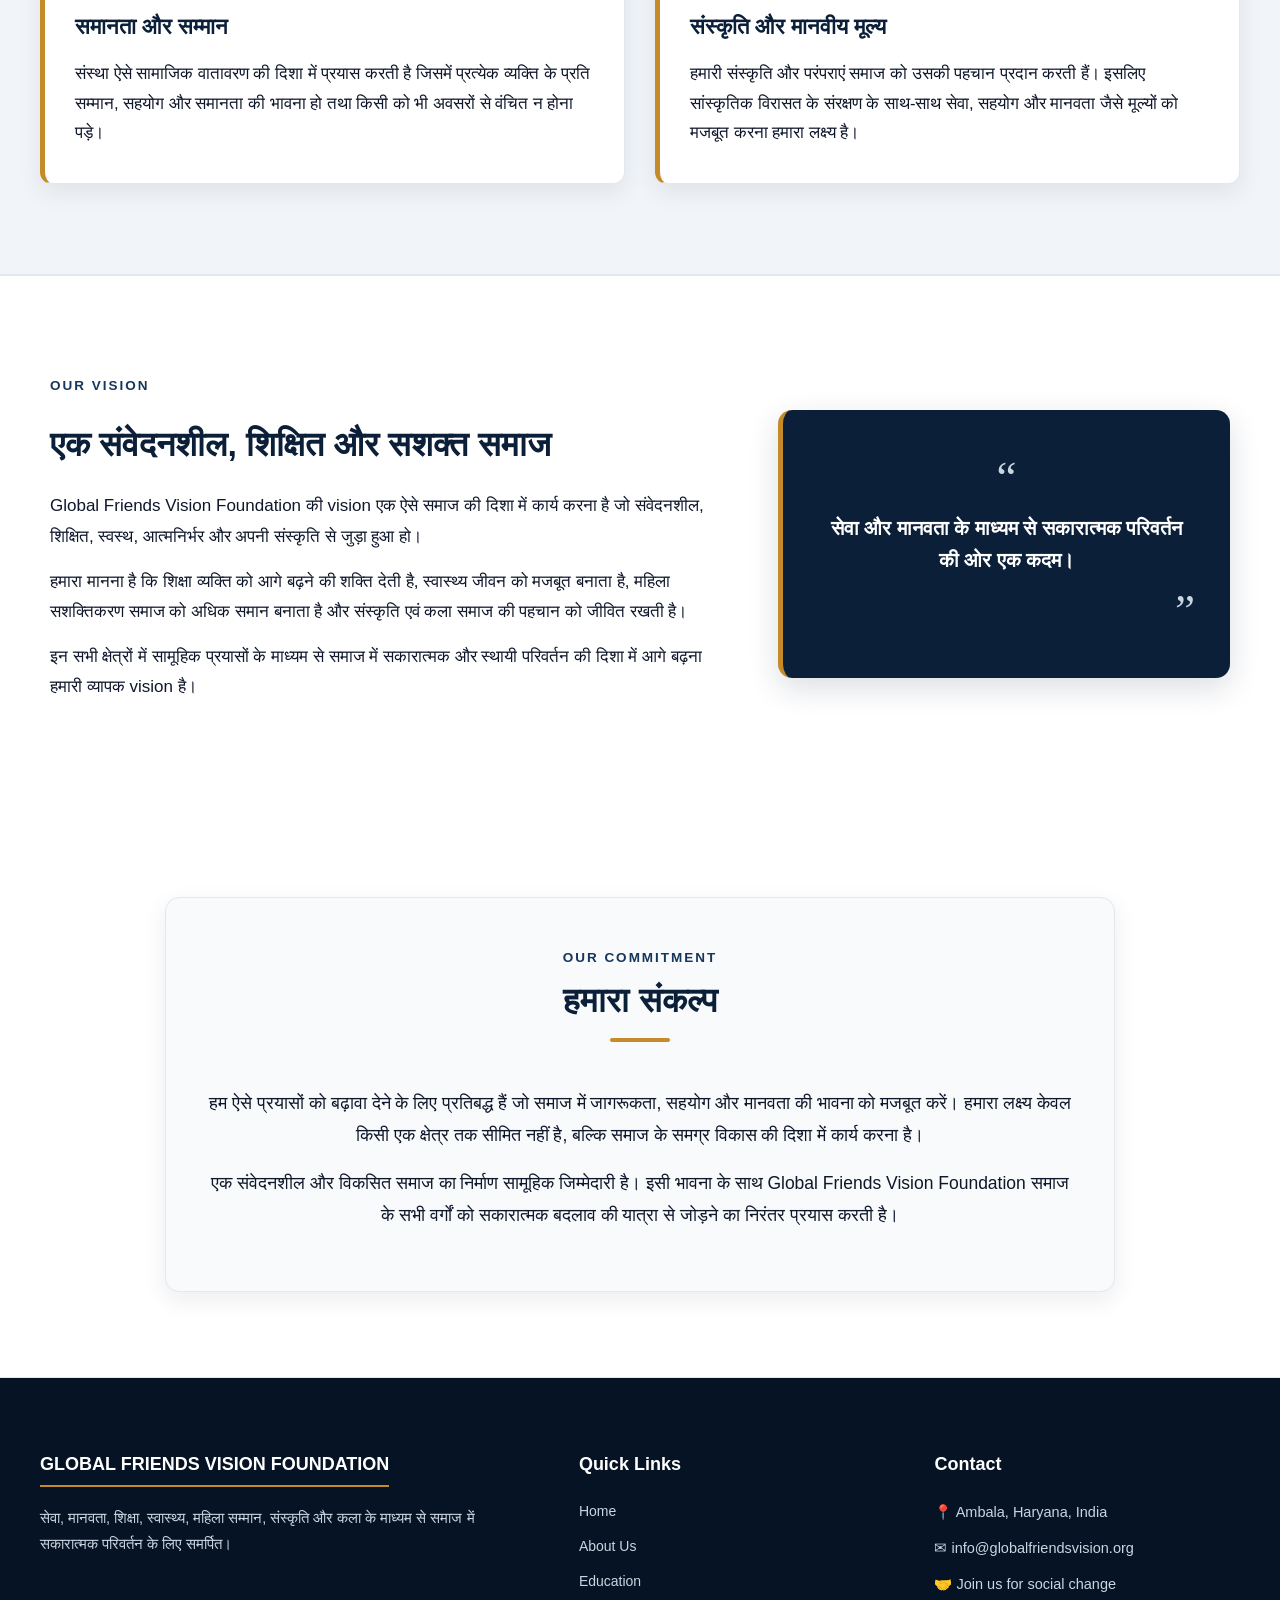
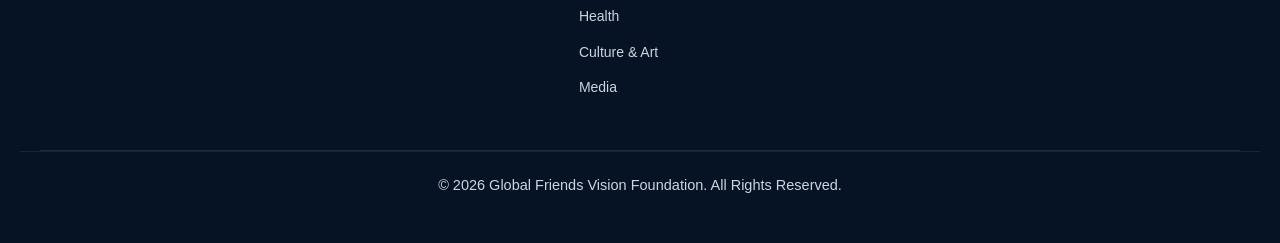
==== commit 8f86bca5: "Update about.html" ====
--- a/about.html
+++ b/about.html
@@ -51,7 +51,7 @@
             <a href="team.html">Our Team</a>
             <a href="contact.html">Contact</a>
             <a href="join.html">Join Us</a>
-            <a href="admin.html">Admin</a>
+            
         </div>
     </nav>
 
